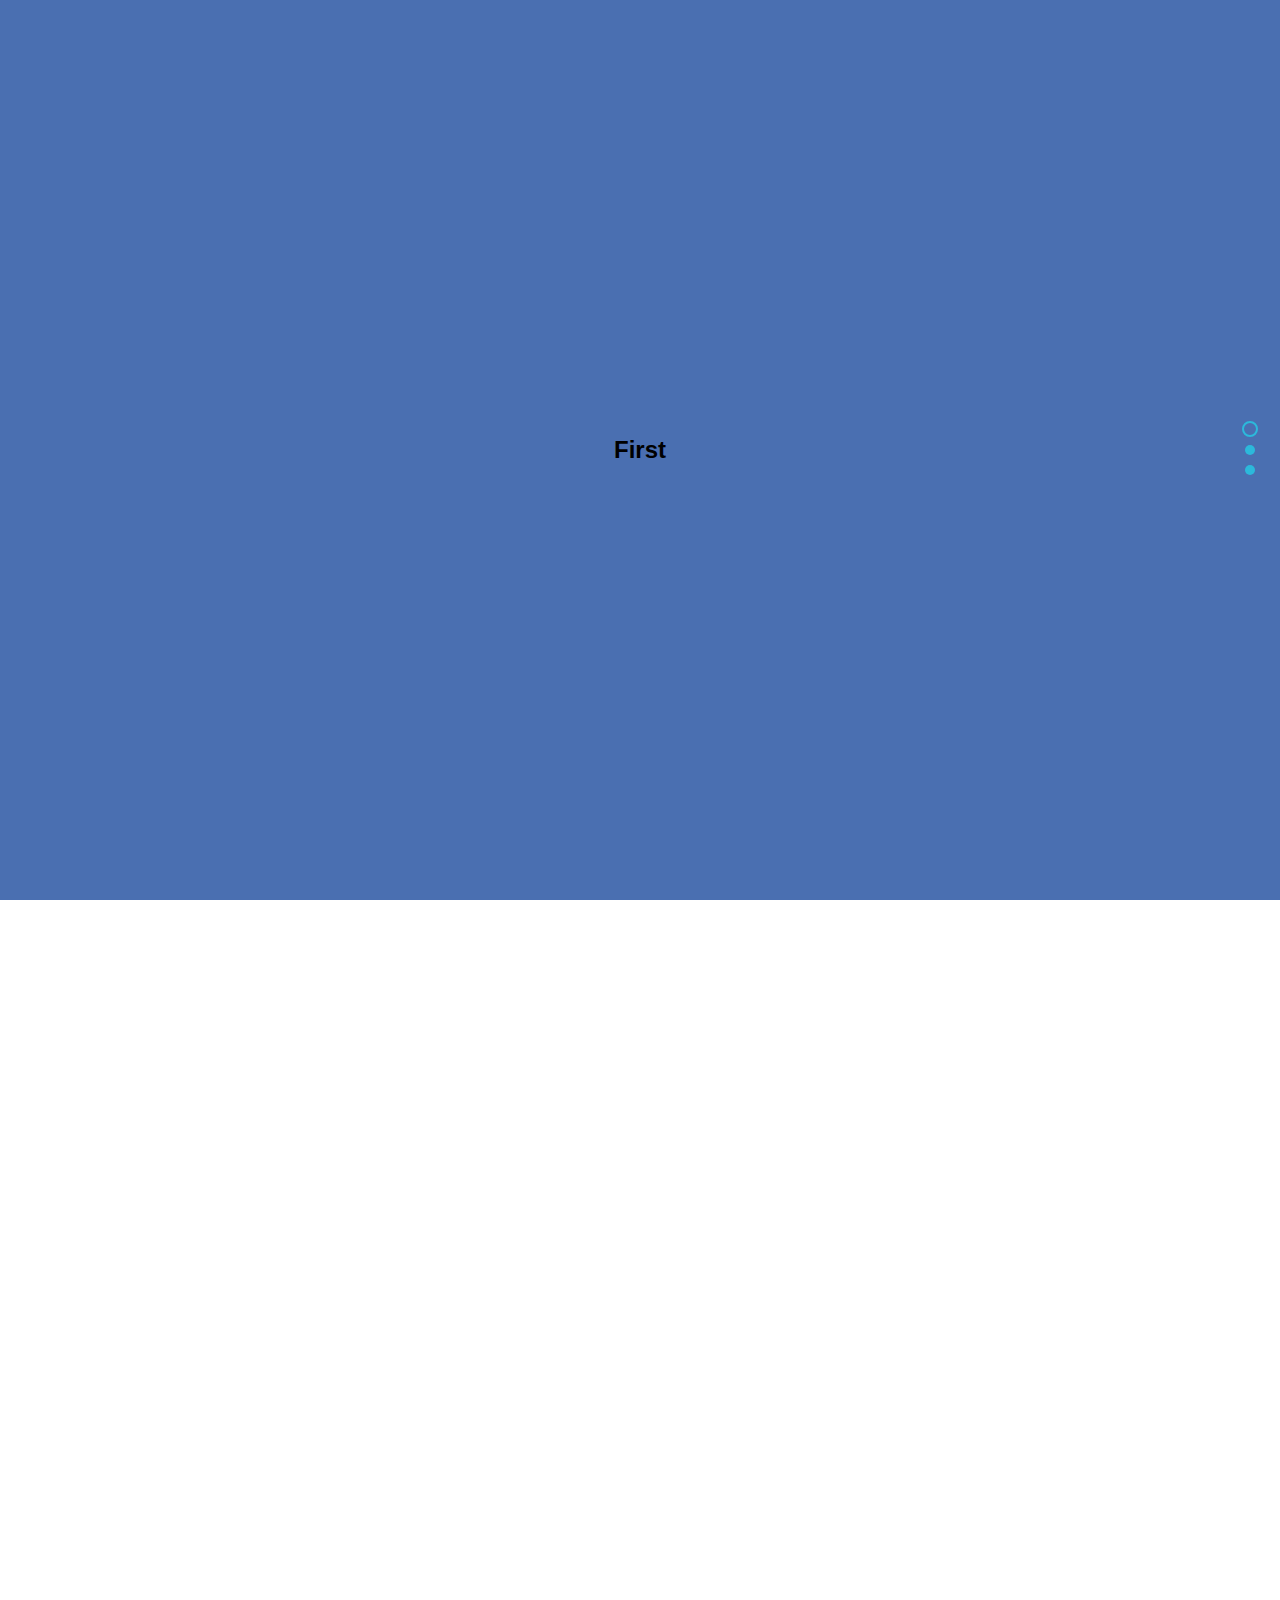
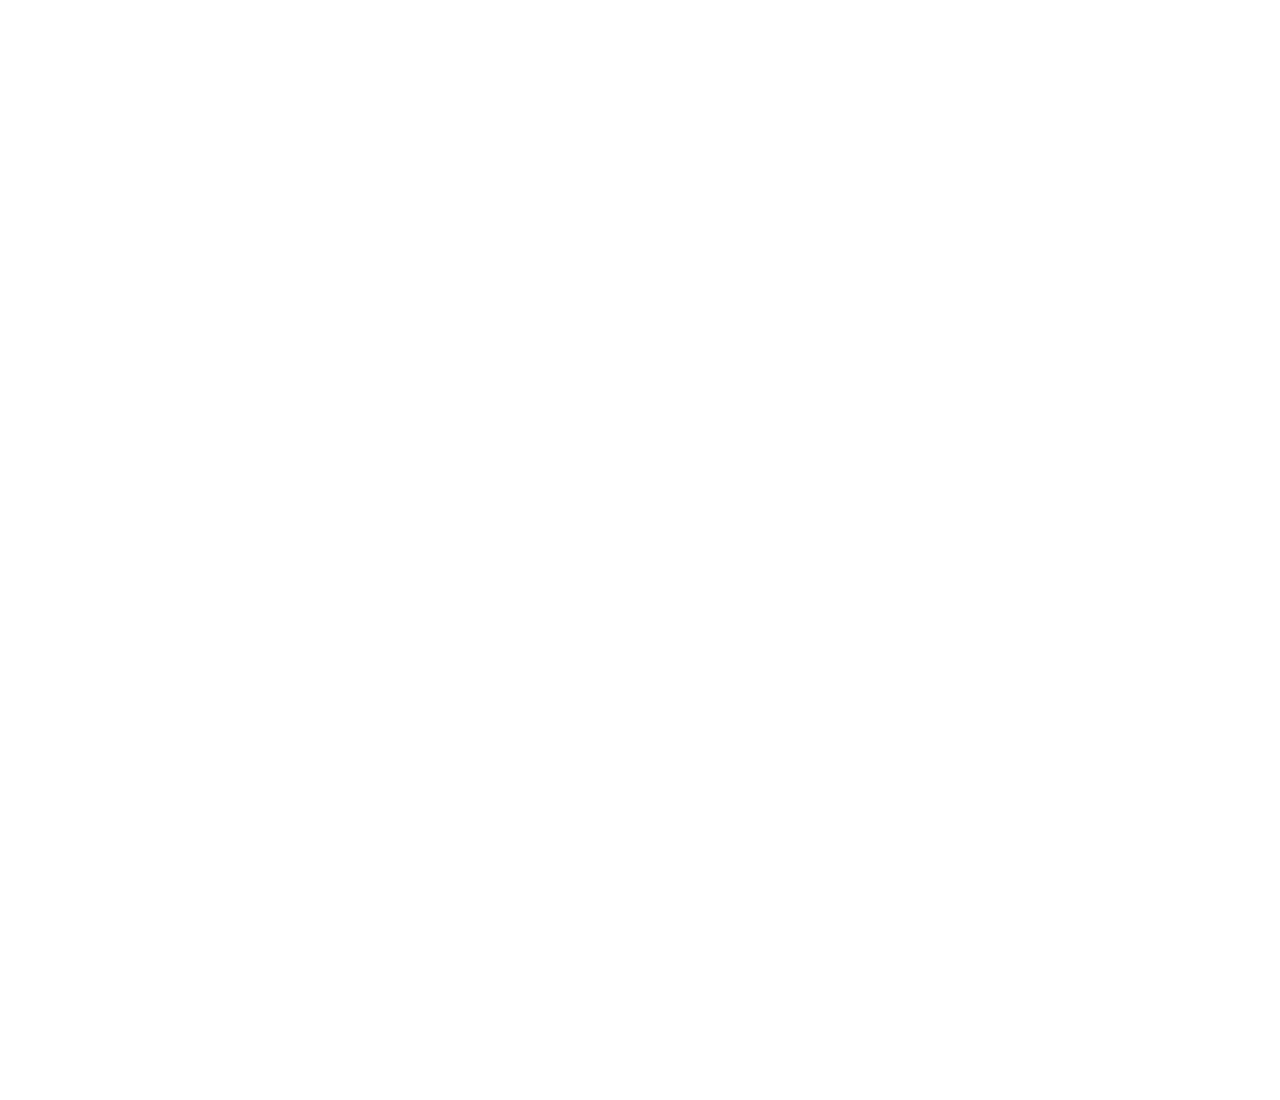
==== index.html @ 38594f45 "rename .html" ====
<!DOCTYPE html>
<html>
<head>
    <meta charset="utf-8">
    <meta name="viewport" content="width=device-width, initial-scale=1, minimum-scale=1, maximum-scale=1, user-scalable=no"/>
    <title>One bigger section</title>
    <link rel="stylesheet" type="text/css" href="./css/style.css"/>
    <link rel="stylesheet" type="text/css" href="./css/jquery.fullPage.css"/>
</head>
<body>
  <div class="wrapper">
	<div id="fullpage">
<!-- Первая секция -->
		<div id="id1" class="section">
            <div class="section__inner">
			    <h2>First</h2>
            </div>
		</div>
<!-- Большая секция -->
		<div id="id2" class="section">
            <div class="section__inner">
    			<h2>Second</h2>
                <br>
                <p class="text">
                    Lorem ipsum dolor sit amet, consectetur adipisicing elit. Magni odio, dolor aspernatur? Eligendi accusantium, saepe odio sed explicabo omnis vero at consequatur rerum quisquam dolor hic error eum deleniti, magnam cum voluptatem, earum dignissimos, amet fugiat. Ducimus, nemo dolores consectetur saepe reiciendis voluptatem id velit doloremque quia, minus necessitatibus modi? Aliquid neque, rerum nesciunt, corporis sequi, in ea totam ex temporibus, illum ullam eius! Amet neque, soluta consequuntur quasi esse dolore. Eos voluptatem beatae, et tenetur, deleniti atque quaerat, officiis eaque suscipit adipisci placeat totam mollitia nemo aliquid, repellat! Eligendi impedit sit in, omnis laboriosam totam magni? Corporis quasi atque velit temporibus, cum officiis quia ipsum! Commodi possimus dicta quidem quibusdam delectus in molestias consequatur animi nulla vel inventore expedita, doloremque minus voluptatem, dolorum molestiae eveniet quos rem, illum, natus. Ipsam tempora nobis, doloremque quae eligendi illum cupiditate nostrum debitis sed ab. Nobis dolorem quaerat, aut nisi assumenda fugit a sint officia, deleniti non accusantium iste ab ipsum temporibus ducimus consequuntur, ipsa culpa. Laudantium veritatis, magni dolor. Laboriosam voluptatibus dignissimos quas deleniti. Quisquam velit repellat ipsum quis nisi eius? Hic maiores minus, soluta ad cumque eaque reiciendis in cupiditate ea tenetur dolorem molestias veniam exercitationem necessitatibus, temporibus modi aliquam vero.</p>
                <br>
                <p class="text" style="color: red;">
                    Lorem ipsum dolor sit amet, consectetur adipisicing elit. Laborum iure porro nesciunt officiis consequuntur aspernatur perferendis inventore soluta voluptate facere, similique perspiciatis non quidem dicta est eius placeat totam commodi officia atque ipsum fugit voluptatibus assumenda? Magnam a temporibus quasi dolorem, ducimus sunt provident veniam esse suscipit aliquid, magni vero unde doloremque quo. Reprehenderit adipisci molestias, nisi tenetur ut itaque minus nostrum quasi, ratione beatae! Sed illo sapiente ratione esse quod laboriosam nemo labore earum tenetur nobis nisi natus, eaque magnam similique! Nobis, est, nostrum. Totam, dicta suscipit tempora unde veniam magnam optio quo impedit, quas, libero nesciunt beatae. Porro maxime, recusandae dolores quo consequatur iure expedita. Quod qui nesciunt facilis sit eveniet nisi doloribus consectetur, neque facere dolore adipisci provident voluptatum iste repellendus aut sunt! Necessitatibus quas velit nihil sit voluptatum reprehenderit numquam fugit laboriosam nulla, minima sed sequi adipisci recusandae ab quidem ipsum soluta consequatur accusantium optio facilis ullam, odit expedita quibusdam ipsa! Minus veniam delectus earum ipsum perferendis maiores cum omnis dolorum, illo corrupti, voluptatibus beatae illum recusandae qui, quo nam sapiente ut magnam at magni est. Atque possimus consequuntur itaque expedita, ab, ex harum quaerat, non beatae earum esse rem consequatur in, eum eaque ipsum. Debitis a eveniet cum iste odio nemo repellendus recusandae cupiditate obcaecati. Animi suscipit quos sed, sequi eligendi ab tempora dolores blanditiis natus magni. Nulla dolorum officiis perferendis asperiores reprehenderit sint provident unde veniam aut neque quaerat ea laboriosam id blanditiis mollitia explicabo libero fugiat voluptatibus, facere, ipsam ipsum illo ipsa in laudantium. Reprehenderit optio alias temporibus impedit dignissimos sint nisi magni reiciendis. Repellat neque odit, laborum quae modi dolorum vero officia ut dolore beatae iure sequi optio temporibus, quasi accusamus ipsum. Odio explicabo laboriosam quibusdam, dignissimos incidunt rerum, modi quia nulla consectetur possimus omnis commodi est eaque officia mollitia voluptate pariatur quas. Sed, perferendis, consequatur. Rerum, quibusdam nam nostrum eligendi minus vero praesentium iusto dolorum. Amet quam eius, sapiente beatae expedita, harum neque aperiam animi quod nisi inventore saepe excepturi ab odit est eveniet placeat distinctio illo. Id consequatur, quidem sunt perspiciatis consequuntur earum odit et non culpa enim esse aperiam omnis sint alias, eligendi recusandae quis! Aliquid quisquam, iusto ea voluptas nesciunt sit ab nisi numquam in molestiae saepe ex sequi quibusdam provident expedita! Id quae veniam, laborum, laudantium est eius perferendis harum debitis ullam quis doloribus. Nobis voluptas recusandae, ipsam impedit minima? Eaque deserunt inventore, neque est recusandae rerum ab possimus voluptates vitae saepe ducimus nulla optio harum impedit ut qui nemo laudantium aperiam, nobis illo eum voluptatum repudiandae tempora porro error! Eius error sequi optio tempora expedita ab non saepe et perferendis aliquam delectus, consequatur. Molestiae blanditiis cupiditate deleniti, aliquam ea numquam necessitatibus sequi odit excepturi temporibus sapiente cumque voluptatum. At cum illum quos, nesciunt odio distinctio obcaecati.</p>
            </div>
        </div>
<!-- Третья секция -->
        <div id="id3" class="section">
            <div class="section__inner">
			    <h2>Third</h2>
            </div>
		</div>
	</div>
</div>
<script src="./js/jquery.min.js"></script>
<script src="./js/scrolloverflow.js"></script>
<script src="./js/jquery.fullPage.js"></script>
<script>
    $(document).ready(function() {
        $('#fullpage').fullpage({
        	menu: '#menu',
        	// anchors: ['id1', 'id2', 'id3'],
        	sectionsColor: ['#4A6FB1', '#9fffaf', '#3f3faf'],
        });
    });
</script>
</body>
</html>
---- css/style.css ----
body {
    overflow: hidden;
    background: #fff;
    font-family: Helvetica, Arial, sans;
}

#fullpage,
.section {
    height: 100%;
}
.section {
    position: relative;
    background-color: #edf0f0;
    background-position: center;
    background-size: cover;
    text-align: center;
}
.section__inner {
    margin: auto;
    max-width: 320px;
}
.text {
    margin-bottom: 40px;
}
.text:last-child {
    margin-bottom: 100px;
}
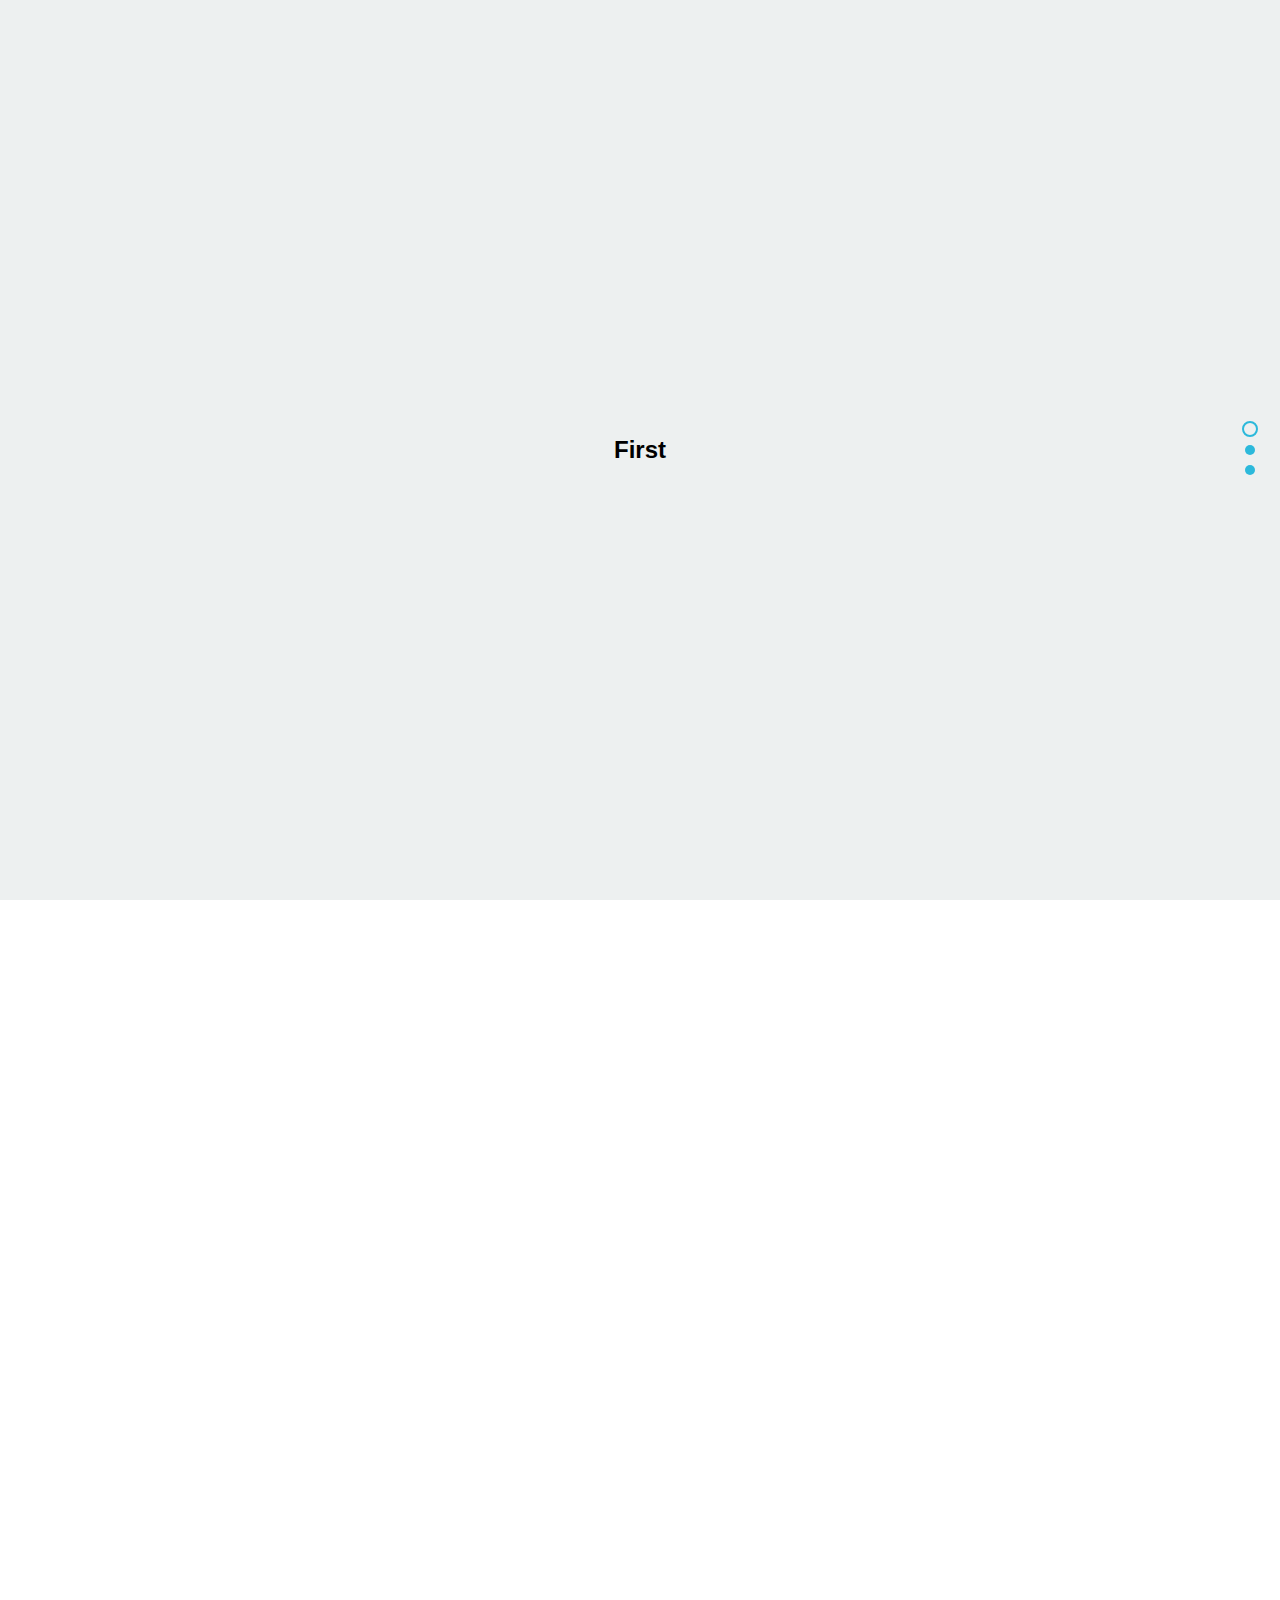
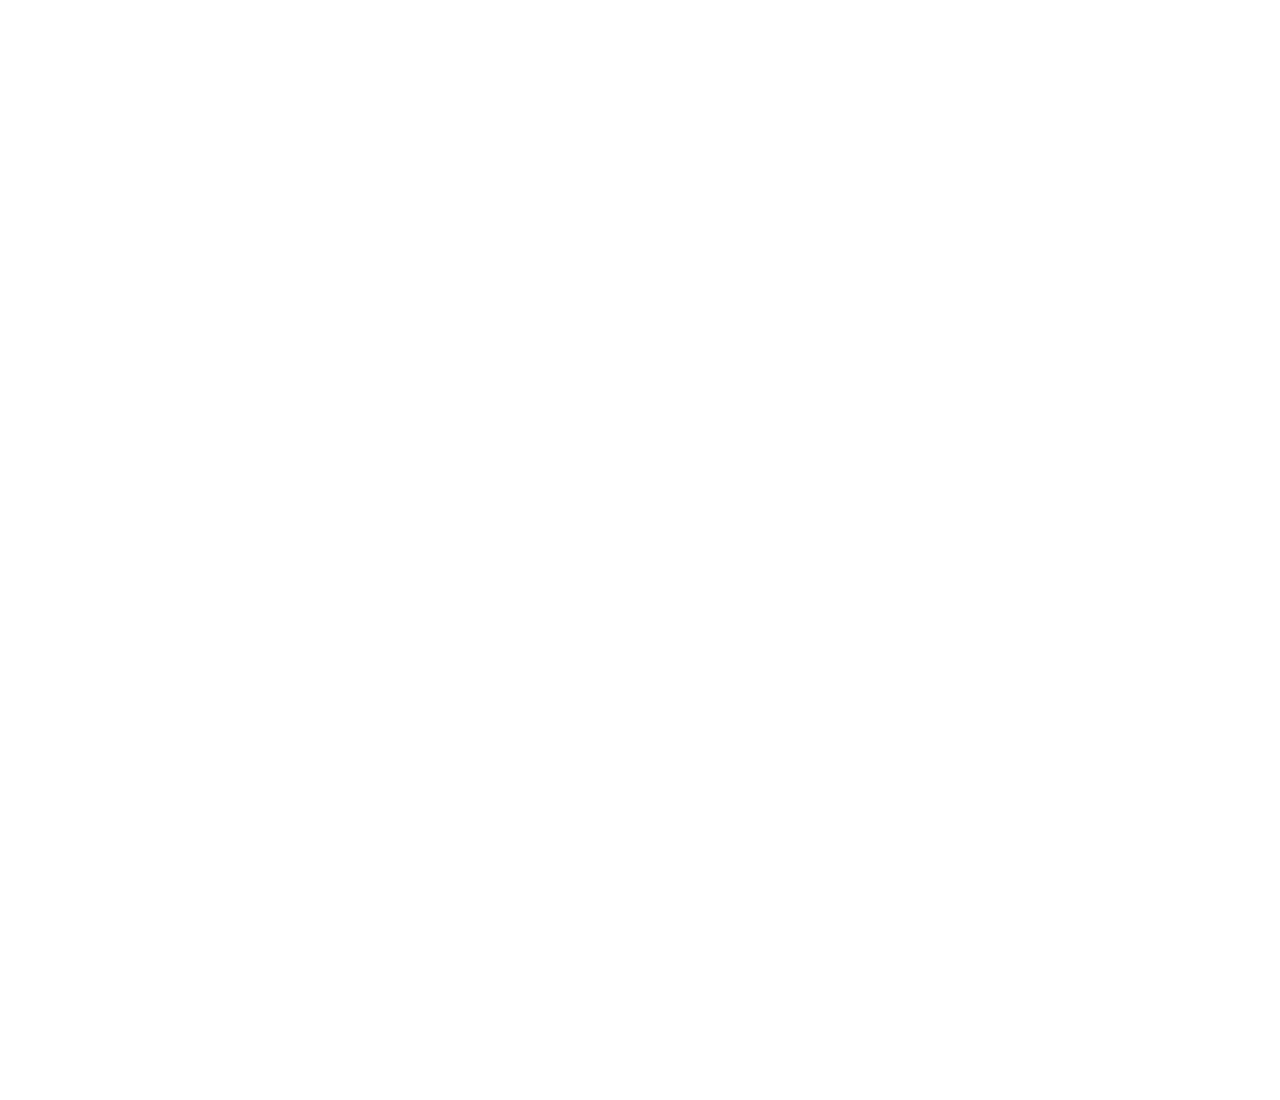
==== commit 4662acad: "add scripts.js" ====
--- a/index.html
+++ b/index.html
@@ -17,7 +17,7 @@
             </div>
 		</div>
 <!-- Большая секция -->
-		<div id="id2" class="section">
+		<div id="id2" class="section fp-auto-height-responsive">
             <div class="section__inner">
     			<h2>Second</h2>
                 <br>
@@ -37,13 +37,12 @@
 	</div>
 </div>
 <script src="./js/jquery.min.js"></script>
+<script src="./js/scripts.js"></script>
 <script src="./js/scrolloverflow.js"></script>
 <script src="./js/jquery.fullPage.js"></script>
 <script>
     $(document).ready(function() {
         $('#fullpage').fullpage({
-        	menu: '#menu',
-        	// anchors: ['id1', 'id2', 'id3'],
         	sectionsColor: ['#4A6FB1', '#9fffaf', '#3f3faf'],
         });
     });
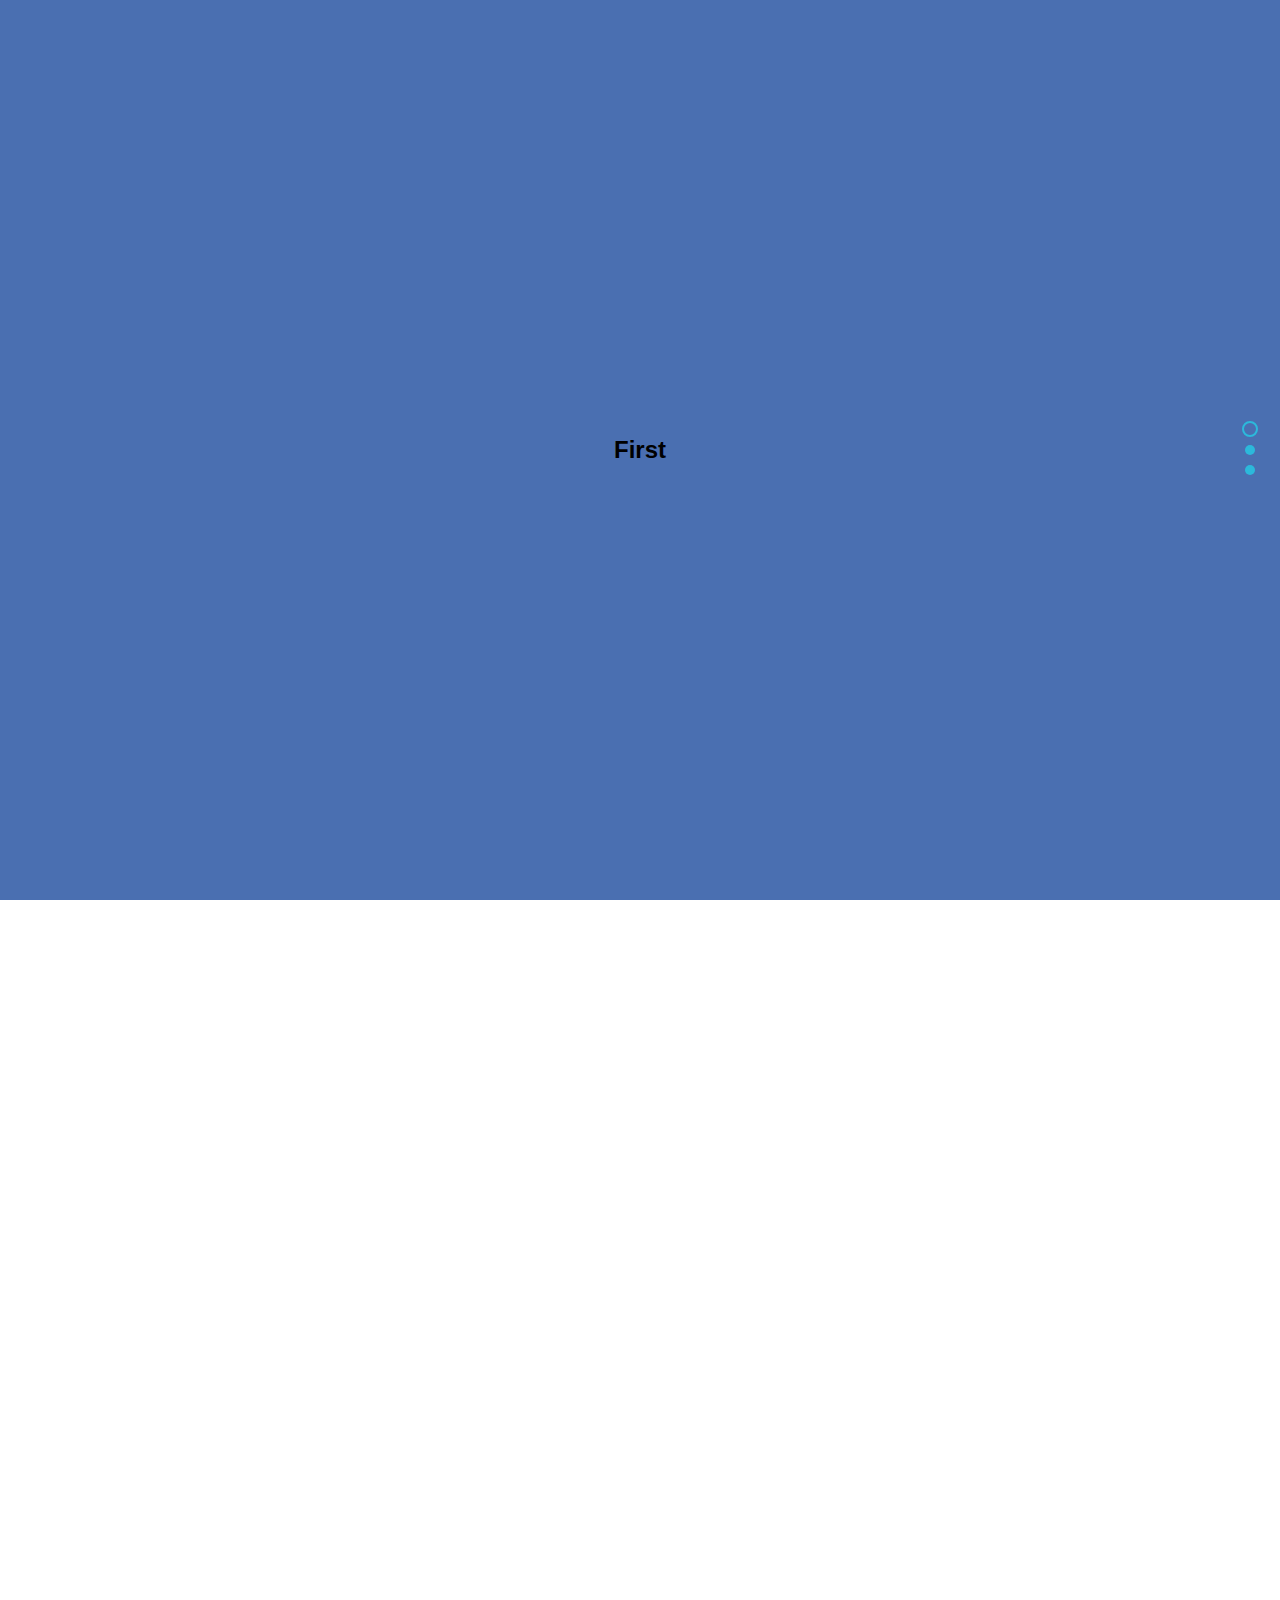
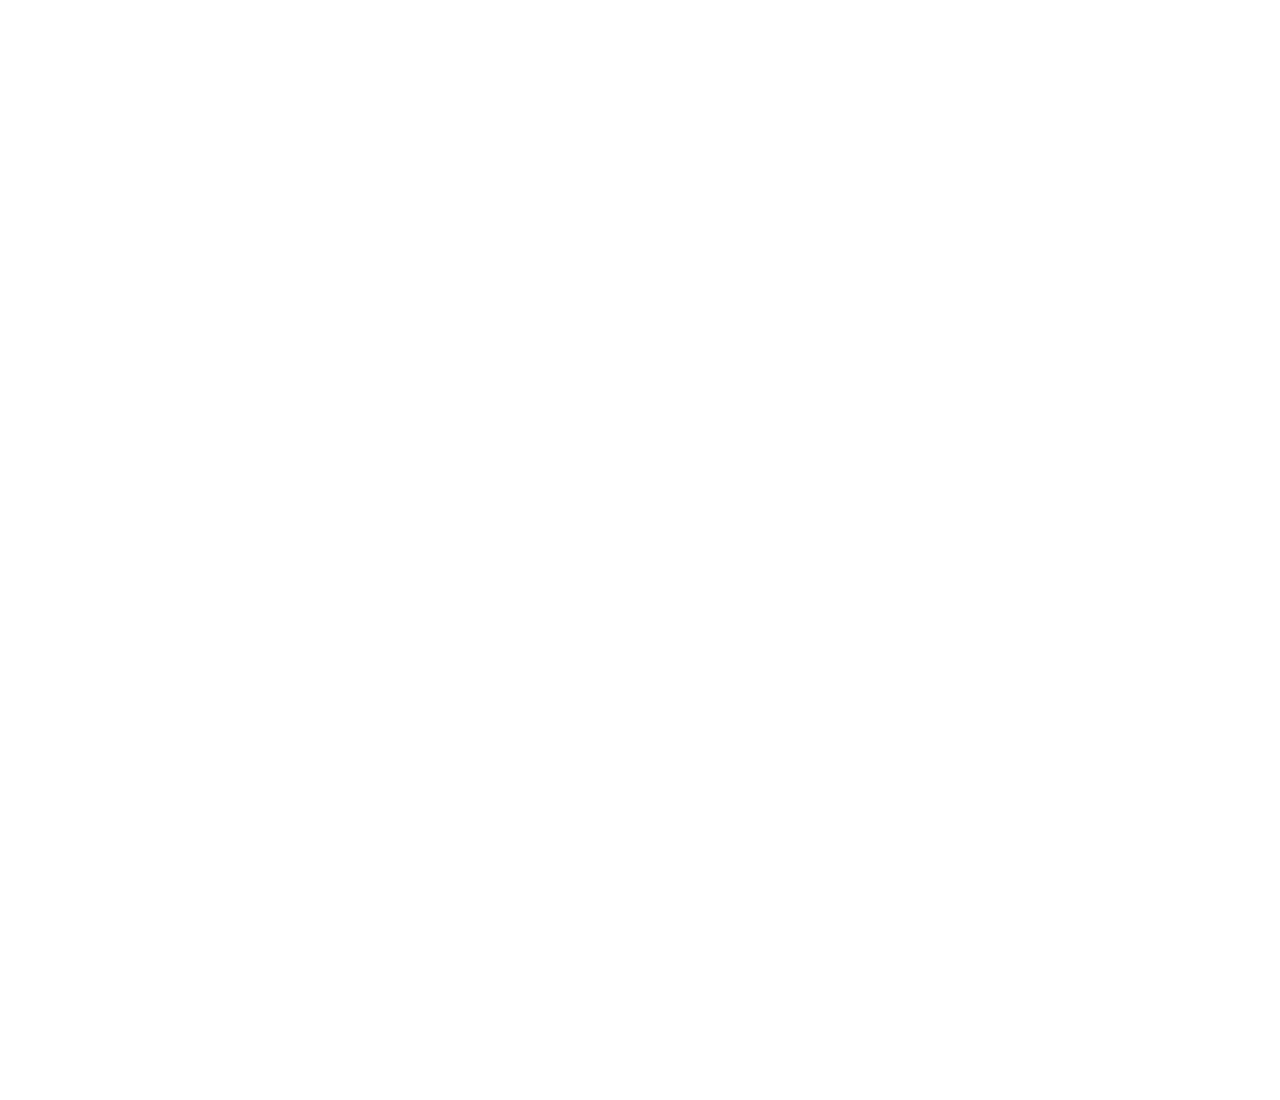
==== commit d100d65b: "upd" ====
--- a/index.html
+++ b/index.html
@@ -37,7 +37,7 @@
 	</div>
 </div>
 <script src="./js/jquery.min.js"></script>
-<script src="./js/scripts.js"></script>
+<!-- <script src="./js/scripts.js"></script> -->
 <script src="./js/scrolloverflow.js"></script>
 <script src="./js/jquery.fullPage.js"></script>
 <script>
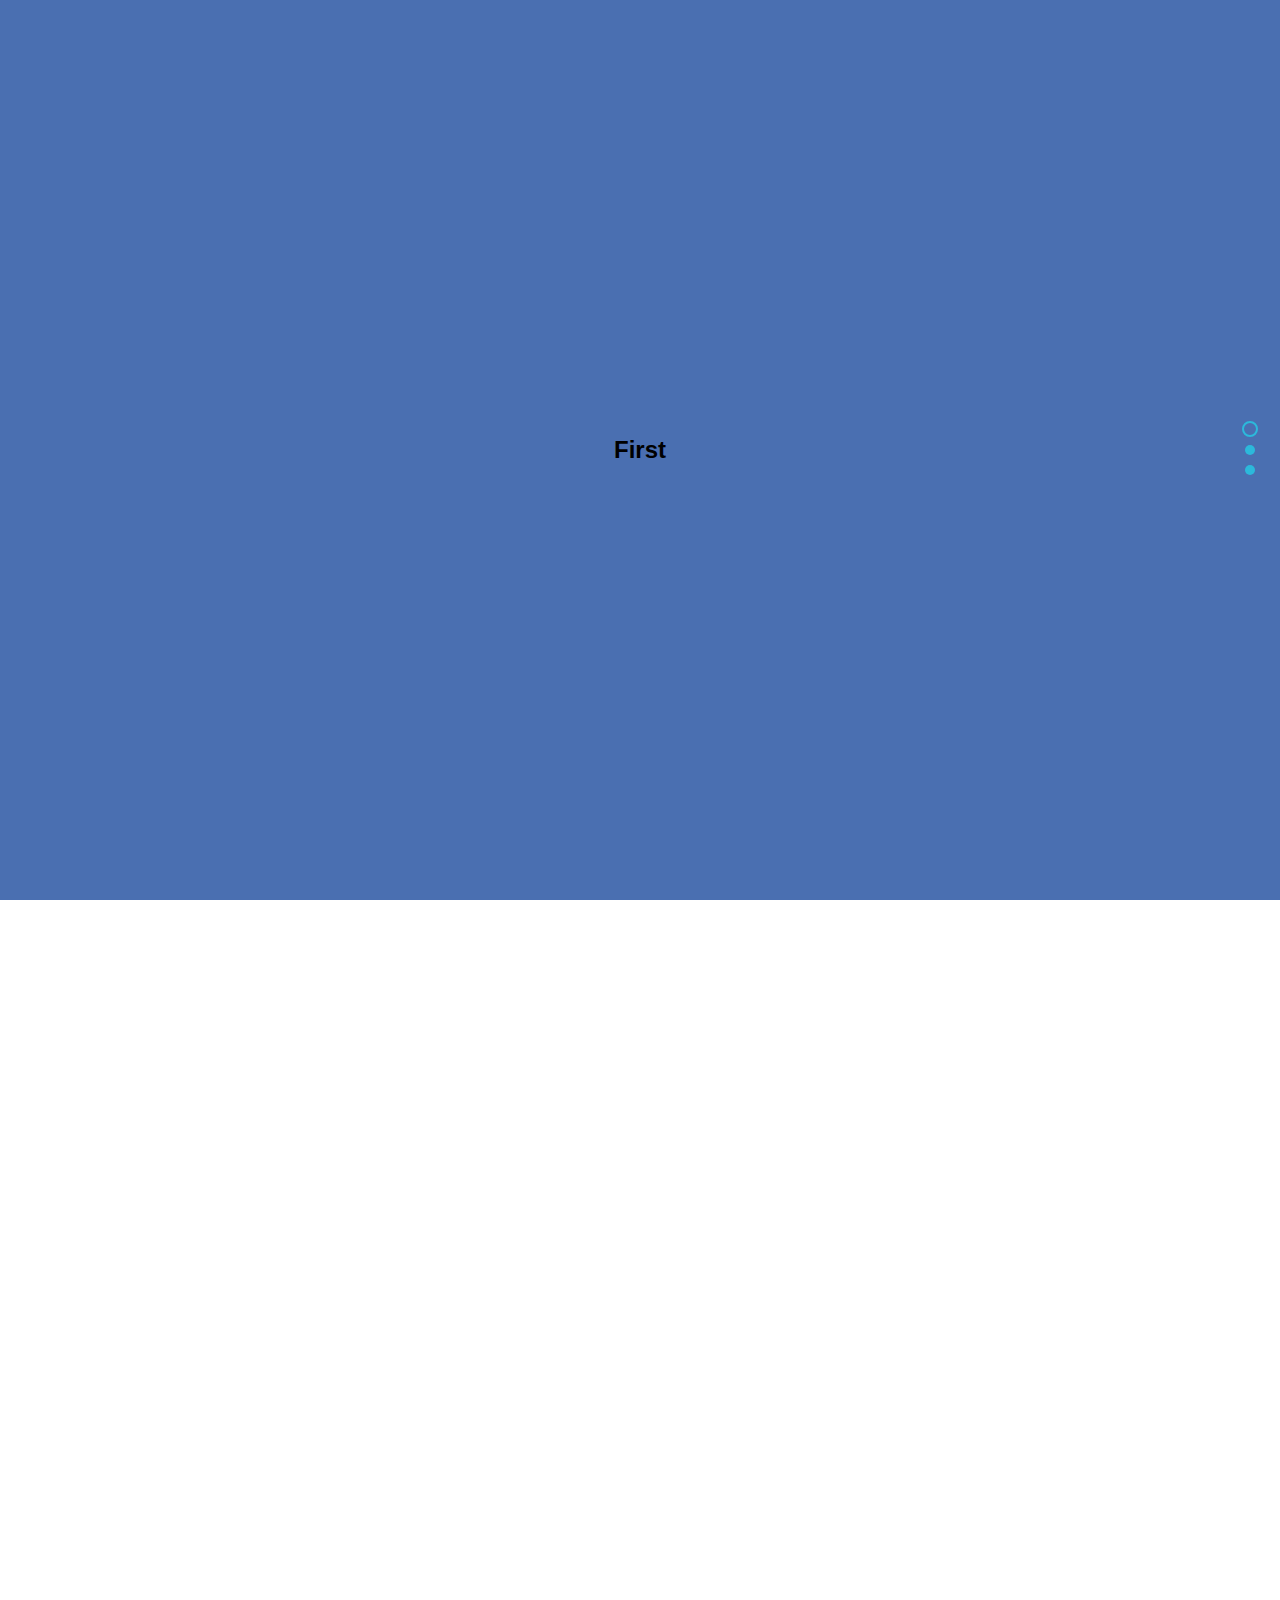
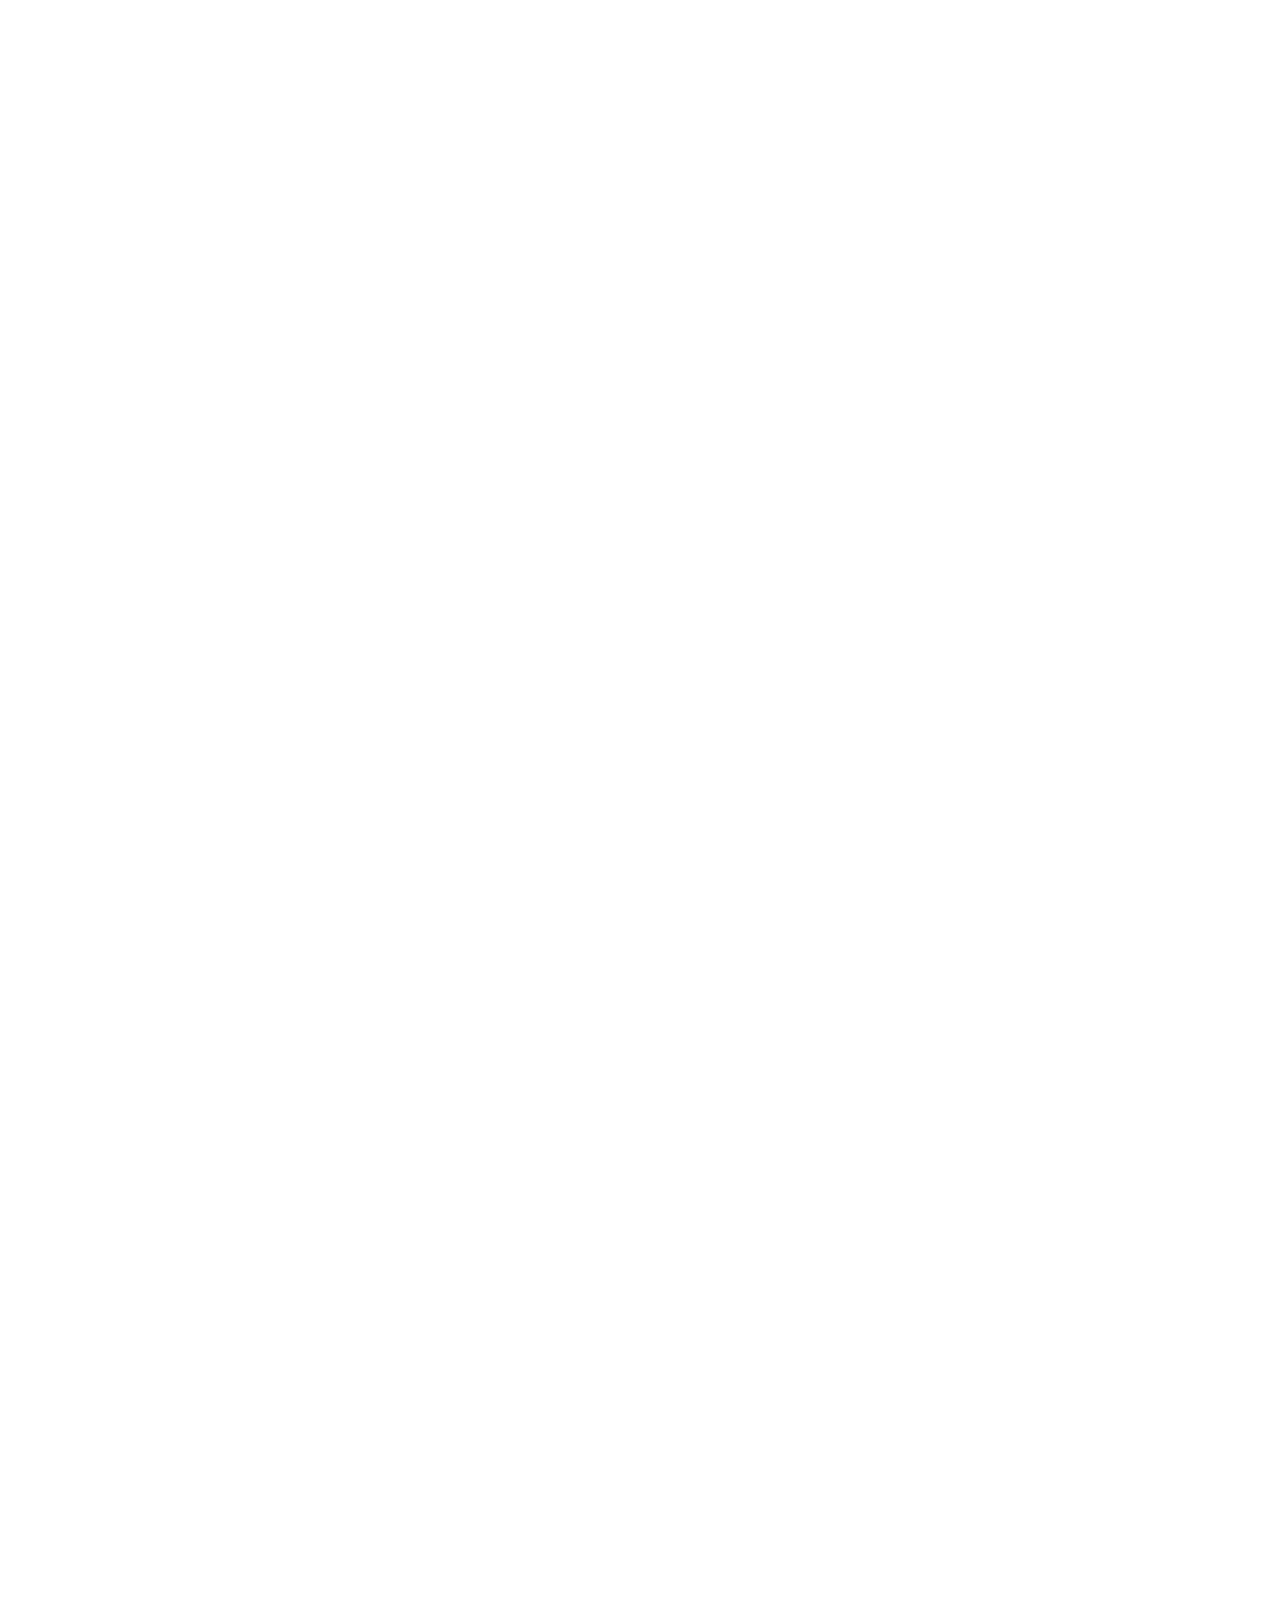
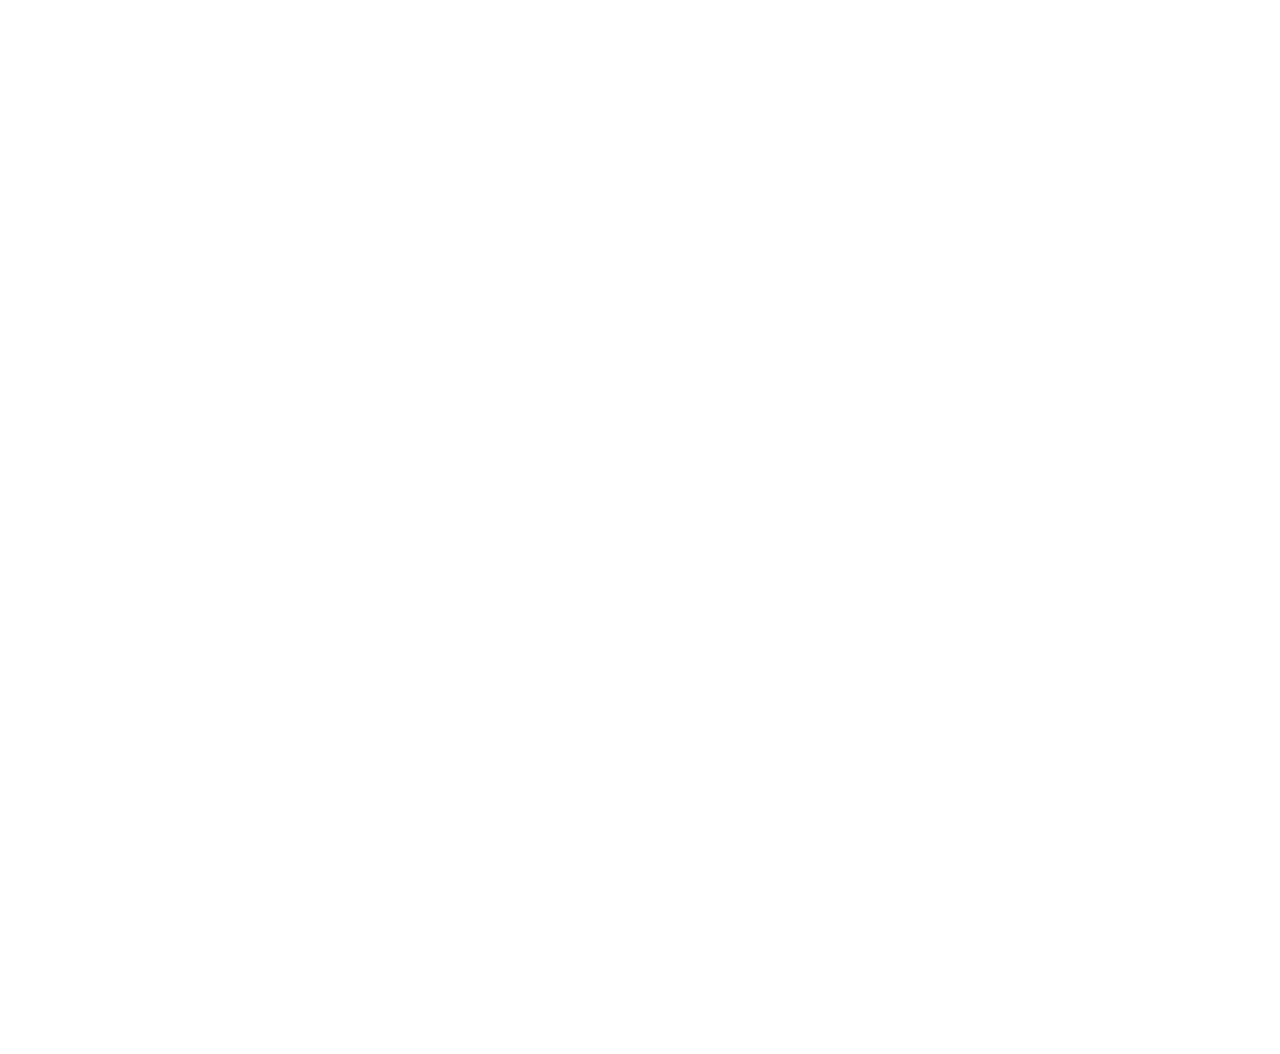
==== commit d621d8a9: "add js, add class no-scroll" ====
--- a/index.html
+++ b/index.html
@@ -17,7 +17,7 @@
             </div>
 		</div>
 <!-- Большая секция -->
-		<div id="id2" class="section fp-auto-height-responsive">
+		<div id="id2" class="section fp-auto-height-responsive fp-noscroll">
             <div class="section__inner">
     			<h2>Second</h2>
                 <br>
@@ -37,7 +37,7 @@
 	</div>
 </div>
 <script src="./js/jquery.min.js"></script>
-<!-- <script src="./js/scripts.js"></script> -->
+<script src="./js/scripts.js"></script>
 <script src="./js/scrolloverflow.js"></script>
 <script src="./js/jquery.fullPage.js"></script>
 <script>
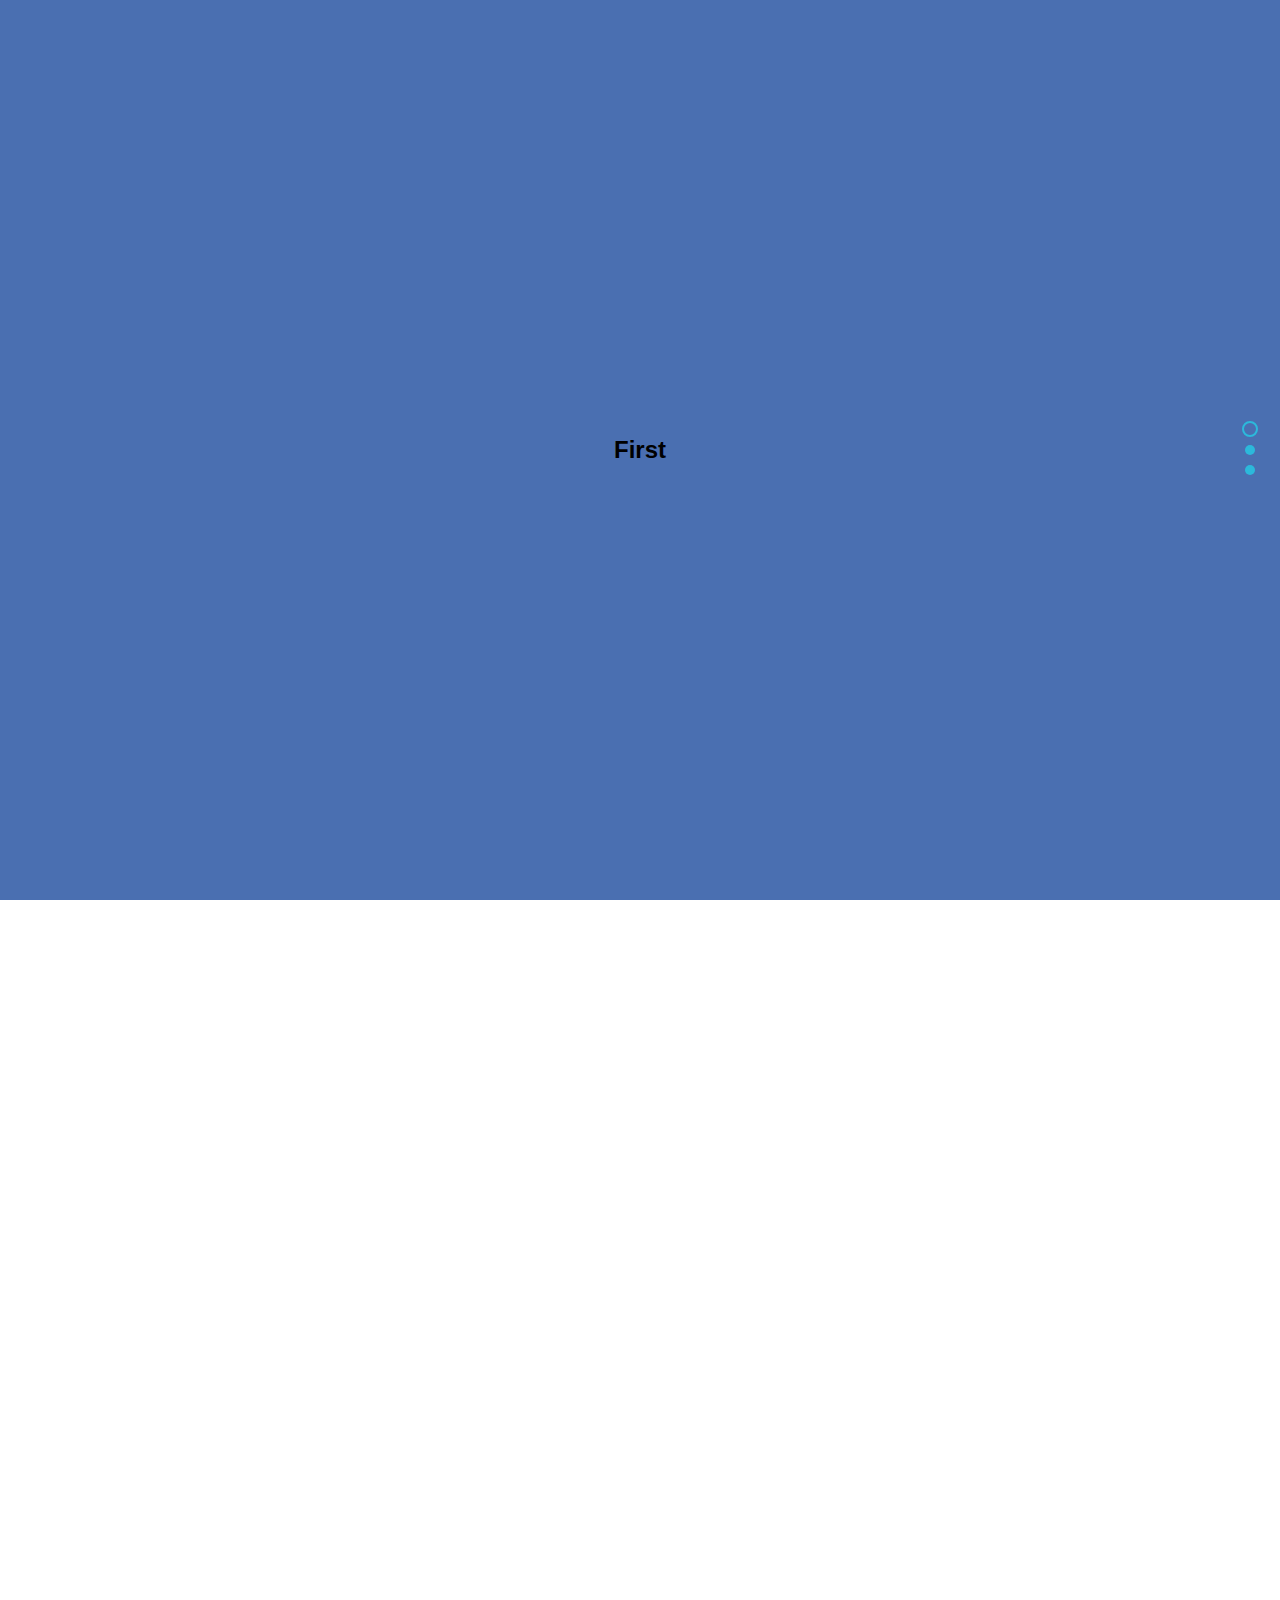
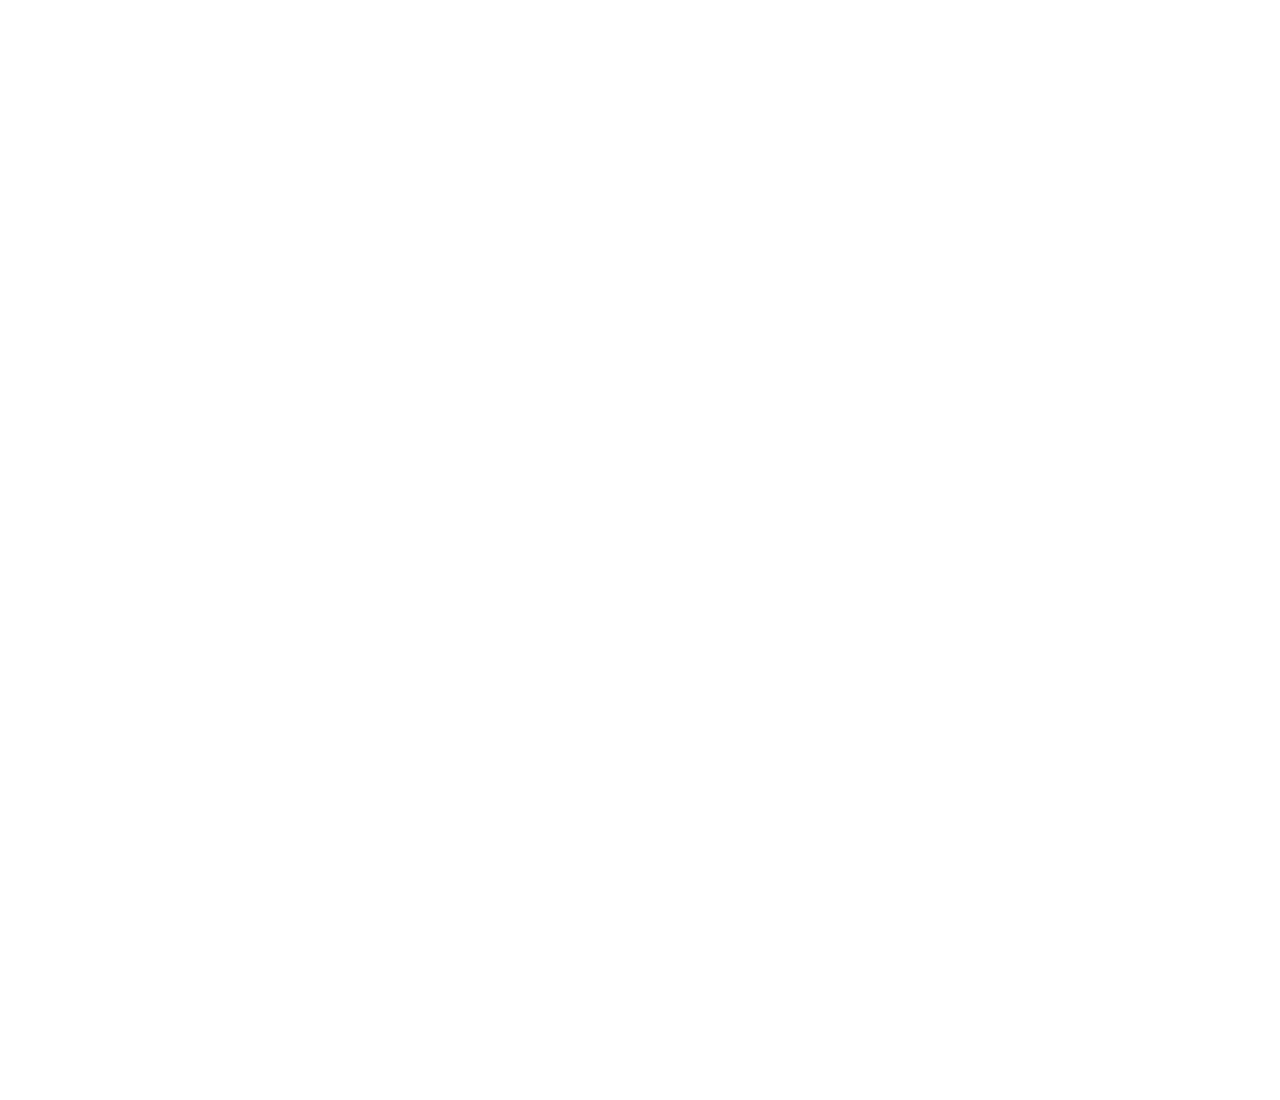
==== commit 66ce4bd3: "remove class no-scroll" ====
--- a/index.html
+++ b/index.html
@@ -17,7 +17,7 @@
             </div>
 		</div>
 <!-- Большая секция -->
-		<div id="id2" class="section fp-auto-height-responsive fp-noscroll">
+		<div id="id2" class="section fp-auto-height-responsive">
             <div class="section__inner">
     			<h2>Second</h2>
                 <br>
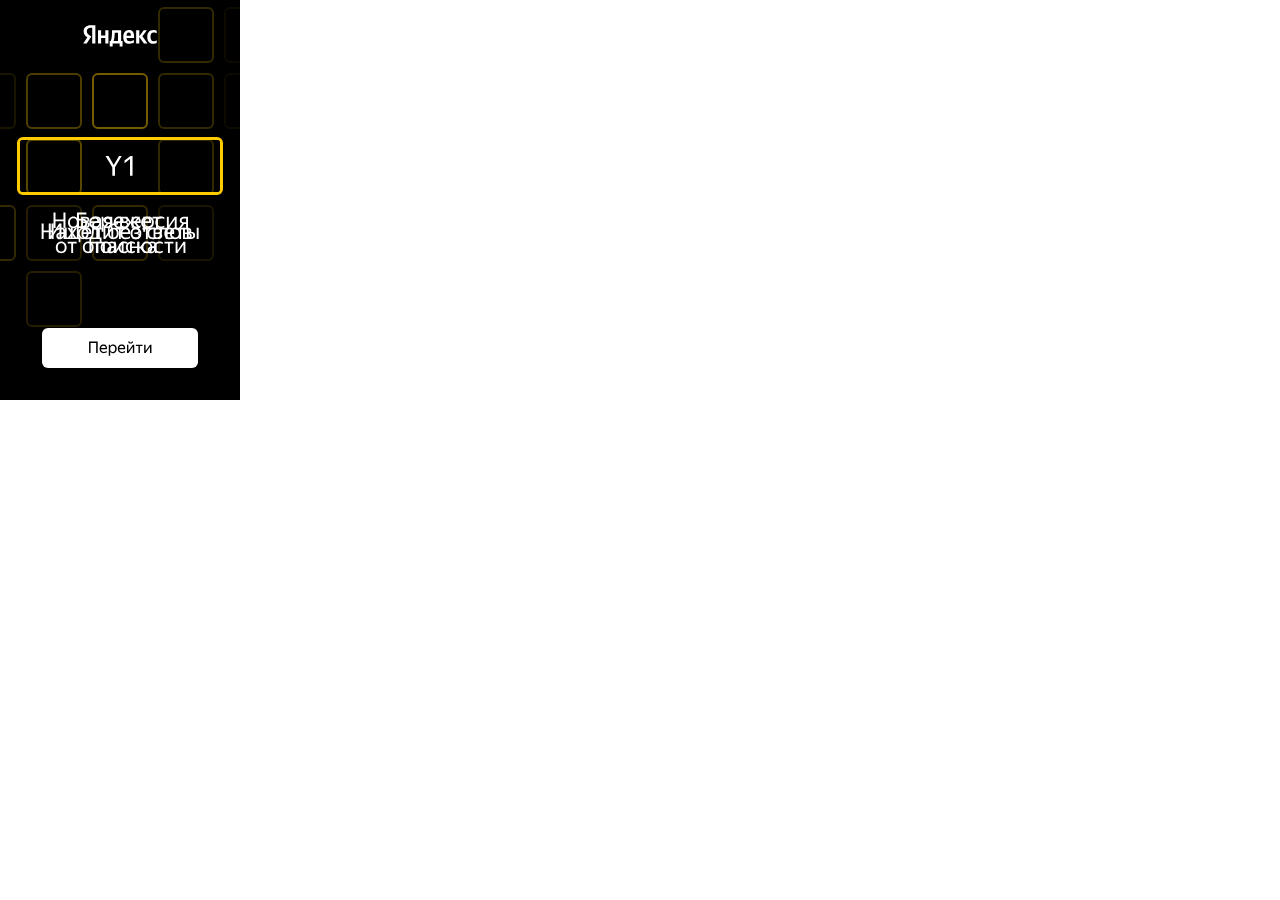
==== commit 039e4051: "Add files via upload" ====
--- a/index.html
+++ b/index.html
@@ -1,51 +1,93 @@
-<!DOCTYPE html>
-<html>
-<head>
-    <meta charset="utf-8">
-    <meta name="viewport" content="width=device-width, initial-scale=1, minimum-scale=1, maximum-scale=1, user-scalable=no"/>
-    <title>One bigger section</title>
-    <link rel="stylesheet" type="text/css" href="./css/style.css"/>
-    <link rel="stylesheet" type="text/css" href="./css/jquery.fullPage.css"/>
+<!DOCTYPE html><html lang="en">
+<head><meta charset="UTF-8">
+<meta name="viewport" content="width=device-width, initial-scale=1">
+<meta name="ad.size" content="width=240,height=400">
 </head>
-<body>
-  <div class="wrapper">
-	<div id="fullpage">
-<!-- Первая секция -->
-		<div id="id1" class="section">
-            <div class="section__inner">
-			    <h2>First</h2>
-            </div>
-		</div>
-<!-- Большая секция -->
-		<div id="id2" class="section fp-auto-height-responsive">
-            <div class="section__inner">
-    			<h2>Second</h2>
-                <br>
-                <p class="text">
-                    Lorem ipsum dolor sit amet, consectetur adipisicing elit. Magni odio, dolor aspernatur? Eligendi accusantium, saepe odio sed explicabo omnis vero at consequatur rerum quisquam dolor hic error eum deleniti, magnam cum voluptatem, earum dignissimos, amet fugiat. Ducimus, nemo dolores consectetur saepe reiciendis voluptatem id velit doloremque quia, minus necessitatibus modi? Aliquid neque, rerum nesciunt, corporis sequi, in ea totam ex temporibus, illum ullam eius! Amet neque, soluta consequuntur quasi esse dolore. Eos voluptatem beatae, et tenetur, deleniti atque quaerat, officiis eaque suscipit adipisci placeat totam mollitia nemo aliquid, repellat! Eligendi impedit sit in, omnis laboriosam totam magni? Corporis quasi atque velit temporibus, cum officiis quia ipsum! Commodi possimus dicta quidem quibusdam delectus in molestias consequatur animi nulla vel inventore expedita, doloremque minus voluptatem, dolorum molestiae eveniet quos rem, illum, natus. Ipsam tempora nobis, doloremque quae eligendi illum cupiditate nostrum debitis sed ab. Nobis dolorem quaerat, aut nisi assumenda fugit a sint officia, deleniti non accusantium iste ab ipsum temporibus ducimus consequuntur, ipsa culpa. Laudantium veritatis, magni dolor. Laboriosam voluptatibus dignissimos quas deleniti. Quisquam velit repellat ipsum quis nisi eius? Hic maiores minus, soluta ad cumque eaque reiciendis in cupiditate ea tenetur dolorem molestias veniam exercitationem necessitatibus, temporibus modi aliquam vero.</p>
-                <br>
-                <p class="text" style="color: red;">
-                    Lorem ipsum dolor sit amet, consectetur adipisicing elit. Laborum iure porro nesciunt officiis consequuntur aspernatur perferendis inventore soluta voluptate facere, similique perspiciatis non quidem dicta est eius placeat totam commodi officia atque ipsum fugit voluptatibus assumenda? Magnam a temporibus quasi dolorem, ducimus sunt provident veniam esse suscipit aliquid, magni vero unde doloremque quo. Reprehenderit adipisci molestias, nisi tenetur ut itaque minus nostrum quasi, ratione beatae! Sed illo sapiente ratione esse quod laboriosam nemo labore earum tenetur nobis nisi natus, eaque magnam similique! Nobis, est, nostrum. Totam, dicta suscipit tempora unde veniam magnam optio quo impedit, quas, libero nesciunt beatae. Porro maxime, recusandae dolores quo consequatur iure expedita. Quod qui nesciunt facilis sit eveniet nisi doloribus consectetur, neque facere dolore adipisci provident voluptatum iste repellendus aut sunt! Necessitatibus quas velit nihil sit voluptatum reprehenderit numquam fugit laboriosam nulla, minima sed sequi adipisci recusandae ab quidem ipsum soluta consequatur accusantium optio facilis ullam, odit expedita quibusdam ipsa! Minus veniam delectus earum ipsum perferendis maiores cum omnis dolorum, illo corrupti, voluptatibus beatae illum recusandae qui, quo nam sapiente ut magnam at magni est. Atque possimus consequuntur itaque expedita, ab, ex harum quaerat, non beatae earum esse rem consequatur in, eum eaque ipsum. Debitis a eveniet cum iste odio nemo repellendus recusandae cupiditate obcaecati. Animi suscipit quos sed, sequi eligendi ab tempora dolores blanditiis natus magni. Nulla dolorum officiis perferendis asperiores reprehenderit sint provident unde veniam aut neque quaerat ea laboriosam id blanditiis mollitia explicabo libero fugiat voluptatibus, facere, ipsam ipsum illo ipsa in laudantium. Reprehenderit optio alias temporibus impedit dignissimos sint nisi magni reiciendis. Repellat neque odit, laborum quae modi dolorum vero officia ut dolore beatae iure sequi optio temporibus, quasi accusamus ipsum. Odio explicabo laboriosam quibusdam, dignissimos incidunt rerum, modi quia nulla consectetur possimus omnis commodi est eaque officia mollitia voluptate pariatur quas. Sed, perferendis, consequatur. Rerum, quibusdam nam nostrum eligendi minus vero praesentium iusto dolorum. Amet quam eius, sapiente beatae expedita, harum neque aperiam animi quod nisi inventore saepe excepturi ab odit est eveniet placeat distinctio illo. Id consequatur, quidem sunt perspiciatis consequuntur earum odit et non culpa enim esse aperiam omnis sint alias, eligendi recusandae quis! Aliquid quisquam, iusto ea voluptas nesciunt sit ab nisi numquam in molestiae saepe ex sequi quibusdam provident expedita! Id quae veniam, laborum, laudantium est eius perferendis harum debitis ullam quis doloribus. Nobis voluptas recusandae, ipsam impedit minima? Eaque deserunt inventore, neque est recusandae rerum ab possimus voluptates vitae saepe ducimus nulla optio harum impedit ut qui nemo laudantium aperiam, nobis illo eum voluptatum repudiandae tempora porro error! Eius error sequi optio tempora expedita ab non saepe et perferendis aliquam delectus, consequatur. Molestiae blanditiis cupiditate deleniti, aliquam ea numquam necessitatibus sequi odit excepturi temporibus sapiente cumque voluptatum. At cum illum quos, nesciunt odio distinctio obcaecati.</p>
-            </div>
+<style>a,abbr,acronym,address,applet,article,aside,audio,b,big,blockquote,body,canvas,caption,center,cite,code,dd,del,details,dfn,div,dl,dt,em,embed,fieldset,figcaption,figure,footer,form,h1,h2,h3,h4,h5,h6,header,hgroup,i,iframe,img,ins,kbd,label,legend,li,mark,menu,nav,object,ol,output,p,pre,q,ruby,s,samp,section,small,span,strike,strong,sub,summary,sup,table,tbody,td,tfoot,th,thead,time,tr,tt,u,ul,var,video{margin:0;padding:0;border:0;font-size:100%;font:inherit;vertical-align:baseline}article,aside,details,figcaption,figure,footer,header,hgroup,menu,nav,section{display:block}body{line-height:1}ol,ul{list-style:none}blockquote,q{quotes:none}blockquote:after,blockquote:before,q:after,q:before{content:'';content:none}table{border-collapse:collapse;border-spacing:0}.banner{width:100%}.container{overflow:hidden;position:relative;width:240px;height:400px;background-color:#000;-moz-box-sizing:border-box;box-sizing:border-box;padding:20px}.logo{position:absolute;top:25px;width:74px;height:22px}.logo svg{justify-self:flex-start;position:absolute;width:74px;height:22px}.rect-y-group{display:-webkit-box;display:-webkit-flex;display:-moz-box;display:-ms-flexbox;display:flex;-webkit-box-orient:vertical;-webkit-box-direction:normal;-webkit-flex-direction:column;-moz-box-orient:vertical;-moz-box-direction:normal;-ms-flex-direction:column;flex-direction:column;-webkit-box-pack:center;-webkit-justify-content:center;-moz-box-pack:center;-ms-flex-pack:center;justify-content:center;-webkit-box-align:center;-webkit-align-items:center;-moz-box-align:center;-ms-flex-align:center;align-items:center;height:100%;height:292px}.rect-main{overflow:hidden;position:relative;display:-webkit-box;display:-webkit-flex;display:-moz-box;display:-ms-flexbox;display:flex;-webkit-box-pack:justify;-webkit-justify-content:space-between;-moz-box-pack:justify;-ms-flex-pack:justify;justify-content:space-between;-webkit-box-align:center;-webkit-align-items:center;-moz-box-align:center;-ms-flex-align:center;align-items:center;height:52px;border:3.6px solid #ffcc00;border-radius:6px;width:200px}.rect-main::before,.rect-main::after{content:"";width:20px;height:100%;background:-webkit-gradient(linear, left top, right top, color-stop(34.31%, #000000), color-stop(103.92%, rgba(0,0,0,0)));background:-webkit-linear-gradient(left, #000000 34.31%, rgba(0,0,0,0) 103.92%);background:-moz- oldlinear-gradient(left, #000000 34.31%, rgba(0,0,0,0) 103.92%);background:linear-gradient(90deg, #000000 34.31%, rgba(0,0,0,0) 103.92%)}.rect-main::after{background:-webkit-gradient(linear, right top, left top, color-stop(34.31%, #000000), color-stop(103.92%, rgba(0,0,0,0)));background:-webkit-linear-gradient(right, #000000 34.31%, rgba(0,0,0,0) 103.92%);background:-moz- oldlinear-gradient(right, #000000 34.31%, rgba(0,0,0,0) 103.92%);background:linear-gradient(-90deg, #000000 34.31%, rgba(0,0,0,0) 103.92%)}.y{position:absolute;width:28px;height:28px}.y svg{position:absolute;top:0;left:-1px;width:28px;height:28px}.text{position:absolute}.text-1{padding-top:2px;z-index:-10}.texts{position:absolute;top:234px}.texts-block{display:-webkit-box;display:-webkit-flex;display:-moz-box;display:-ms-flexbox;display:flex;-webkit-box-orient:vertical;-webkit-box-direction:normal;-webkit-flex-direction:column;-moz-box-orient:vertical;-moz-box-direction:normal;-ms-flex-direction:column;flex-direction:column;-webkit-box-pack:center;-webkit-justify-content:center;-moz-box-pack:center;-ms-flex-pack:center;justify-content:center;-webkit-box-align:center;-webkit-align-items:center;-moz-box-align:center;-ms-flex-align:center;align-items:center;position:absolute}.btn-block{position:absolute;top:328px;display:-webkit-box;display:-webkit-flex;display:-moz-box;display:-ms-flexbox;display:flex;-webkit-box-align:center;-webkit-align-items:center;-moz-box-align:center;-ms-flex-align:center;align-items:center;-webkit-box-pack:center;-webkit-justify-content:center;-moz-box-pack:center;-ms-flex-pack:center;justify-content:center;-moz-box-sizing:border-box;box-sizing:border-box;width:156px;height:40px;background:#ffcc00;-webkit-transition:background .25s ease-in-out;-o-transition:background .25s ease-in-out;-moz-transition:background .25s ease-in-out;transition:background .25s ease-in-out;border-radius:6px;box-shadow:0 1.96845px 1.96845px rgba(0,0,0,0.25)}.banner:hover .btn-block{background:#ffffff}.rect-main-anim{-webkit-animation:rect-main-anim 8s ease-in-out 1 both;-moz-animation:rect-main-anim 8s ease-in-out 1 both;animation:rect-main-anim 8s ease-in-out 1 both}.rect-main-anim.rect-main::before,.rect-main-anim.rect-main::after{-webkit-animation:rect-main-bef-aft-anim 8s ease-in-out 1 both;-moz-animation:rect-main-bef-aft-anim 8s ease-in-out 1 both;animation:rect-main-bef-aft-anim 8s ease-in-out 1 both}@-webkit-keyframes rect-main-anim{0%{width:100px;height:42px;opacity:0}8.333333%{width:200px;height:52px;opacity:1}16.666667%{width:200px;height:52px}25%{width:200px;height:52px}33.333333%{width:52px;height:52px}100%{width:52px;height:52px}}@-moz-keyframes rect-main-anim{0%{width:100px;height:42px;opacity:0}8.333333%{width:200px;height:52px;opacity:1}16.666667%{width:200px;height:52px}25%{width:200px;height:52px}33.333333%{width:52px;height:52px}100%{width:52px;height:52px}}@keyframes rect-main-anim{0%{width:100px;height:42px;opacity:0}8.333333%{width:200px;height:52px;opacity:1}16.666667%{width:200px;height:52px}25%{width:200px;height:52px}33.333333%{width:52px;height:52px}100%{width:52px;height:52px}}@-webkit-keyframes rect-main-bef-aft-anim{0%{opacity:0}8.333333%{opacity:1}16.666667%{opacity:1}30%{opacity:0}100%{opacity:0}}@-moz-keyframes rect-main-bef-aft-anim{0%{opacity:0}8.333333%{opacity:1}16.666667%{opacity:1}30%{opacity:0}100%{opacity:0}}@keyframes rect-main-bef-aft-anim{0%{opacity:0}8.333333%{opacity:1}16.666667%{opacity:1}30%{opacity:0}100%{opacity:0}}.y1-anim{-webkit-animation:y1-anim 8s ease-in-out 1 both;-moz-animation:y1-anim 8s ease-in-out 1 both;animation:y1-anim 8s ease-in-out 1 both}@-webkit-keyframes y1-anim{0%{opacity:0}35%{opacity:0}40%{opacity:1}100%{opacity:1}}@-moz-keyframes y1-anim{0%{opacity:0}35%{opacity:0}40%{opacity:1}100%{opacity:1}}@keyframes y1-anim{0%{opacity:0}35%{opacity:0}40%{opacity:1}100%{opacity:1}}.btn-anim{-webkit-animation:btn-anim 8s ease-in-out 1 both;-moz-animation:btn-anim 8s ease-in-out 1 both;animation:btn-anim 8s ease-in-out 1 both}@-webkit-keyframes btn-anim{0%{opacity:0}95%{opacity:0}100%{opacity:1}}@-moz-keyframes btn-anim{0%{opacity:0}95%{opacity:0}100%{opacity:1}}@keyframes btn-anim{0%{opacity:0}95%{opacity:0}100%{opacity:1}}.logo-anim{-webkit-animation:logo-anim 8s ease-in-out 1 both;-moz-animation:logo-anim 8s ease-in-out 1 both;animation:logo-anim 8s ease-in-out 1 both}@-webkit-keyframes logo-anim{0%{opacity:0}35%{opacity:0}40%{opacity:1}100%{opacity:1}}@-moz-keyframes logo-anim{0%{opacity:0}35%{opacity:0}40%{opacity:1}100%{opacity:1}}@keyframes logo-anim{0%{opacity:0}35%{opacity:0}40%{opacity:1}100%{opacity:1}}.rect:nth-child(4).rect-anim{-webkit-animation:rect-anim-1 8s ease-in-out 1 both;-moz-animation:rect-anim-1 8s ease-in-out 1 both;animation:rect-anim-1 8s ease-in-out 1 both}.rect:nth-child(5).rect-anim,.rect:nth-child(16).rect-anim{-webkit-animation:rect-anim-2 8s ease-in-out 1 both;-moz-animation:rect-anim-2 8s ease-in-out 1 both;animation:rect-anim-2 8s ease-in-out 1 both}.rect:nth-child(6).rect-anim{-webkit-animation:rect-anim-3 8s ease-in-out 1 both;-moz-animation:rect-anim-3 8s ease-in-out 1 both;animation:rect-anim-3 8s ease-in-out 1 both}.rect:nth-child(7).rect-anim{-webkit-animation:rect-anim-4 8s ease-in-out 1 both;-moz-animation:rect-anim-4 8s ease-in-out 1 both;animation:rect-anim-4 8s ease-in-out 1 both}.rect:nth-child(7).rect-anim{-webkit-animation:rect-anim-5 8s ease-in-out 1 both;-moz-animation:rect-anim-5 8s ease-in-out 1 both;animation:rect-anim-5 8s ease-in-out 1 both}.rect:nth-child(8).rect-anim{-webkit-animation:rect-anim-6 8s ease-in-out 1 both;-moz-animation:rect-anim-6 8s ease-in-out 1 both;animation:rect-anim-6 8s ease-in-out 1 both}.rect:nth-child(9).rect-anim{-webkit-animation:rect-anim-7 8s ease-in-out 1 both;-moz-animation:rect-anim-7 8s ease-in-out 1 both;animation:rect-anim-7 8s ease-in-out 1 both}.rect:nth-child(10).rect-anim{-webkit-animation:rect-anim-8 8s ease-in-out 1 both;-moz-animation:rect-anim-8 8s ease-in-out 1 both;animation:rect-anim-8 8s ease-in-out 1 both}.rect:nth-child(12).rect-anim{-webkit-animation:rect-anim-9 8s ease-in-out 1 both;-moz-animation:rect-anim-9 8s ease-in-out 1 both;animation:rect-anim-9 8s ease-in-out 1 both}.rect:nth-child(14).rect-anim{-webkit-animation:rect-anim-11 8s ease-in-out 1 both;-moz-animation:rect-anim-11 8s ease-in-out 1 both;animation:rect-anim-11 8s ease-in-out 1 both}.rect:nth-child(15).rect-anim{-webkit-animation:rect-anim-10 8s ease-in-out 1 both;-moz-animation:rect-anim-10 8s ease-in-out 1 both;animation:rect-anim-10 8s ease-in-out 1 both}.rect:nth-child(17).rect-anim{-webkit-animation:rect-anim-7 8s ease-in-out 1 both;-moz-animation:rect-anim-7 8s ease-in-out 1 both;animation:rect-anim-7 8s ease-in-out 1 both}.rect:nth-child(18).rect-anim{-webkit-animation:rect-anim-3 8s ease-in-out 1 both;-moz-animation:rect-anim-3 8s ease-in-out 1 both;animation:rect-anim-3 8s ease-in-out 1 both}.rect:nth-child(19).rect-anim{-webkit-animation:rect-anim-5 8s ease-in-out 1 both;-moz-animation:rect-anim-5 8s ease-in-out 1 both;animation:rect-anim-5 8s ease-in-out 1 both}.rect:nth-child(22).rect-anim{-webkit-animation:rect-anim-2 8s ease-in-out 1 both;-moz-animation:rect-anim-2 8s ease-in-out 1 both;animation:rect-anim-2 8s ease-in-out 1 both}@-webkit-keyframes rect-anim-1{0%{opacity:0}31.666667%{opacity:0}40%{opacity:.2}50%{opacity:.1}58.333333%{opacity:.2}70%{opacity:.1}80%{opacity:.3}90%{opacity:.1}100%{opacity:.2}}@-moz-keyframes rect-anim-1{0%{opacity:0}31.666667%{opacity:0}40%{opacity:.2}50%{opacity:.1}58.333333%{opacity:.2}70%{opacity:.1}80%{opacity:.3}90%{opacity:.1}100%{opacity:.2}}@keyframes rect-anim-1{0%{opacity:0}31.666667%{opacity:0}40%{opacity:.2}50%{opacity:.1}58.333333%{opacity:.2}70%{opacity:.1}80%{opacity:.3}90%{opacity:.1}100%{opacity:.2}}@-webkit-keyframes rect-anim-2{0%{opacity:0}33.333333%{opacity:0}41.666667%{opacity:.4}50%{opacity:.2}58.333333%{opacity:.4}70%{opacity:.2}80%{opacity:.3}90%{opacity:.15}100%{opacity:.175}}@-moz-keyframes rect-anim-2{0%{opacity:0}33.333333%{opacity:0}41.666667%{opacity:.4}50%{opacity:.2}58.333333%{opacity:.4}70%{opacity:.2}80%{opacity:.3}90%{opacity:.15}100%{opacity:.175}}@keyframes rect-anim-2{0%{opacity:0}33.333333%{opacity:0}41.666667%{opacity:.4}50%{opacity:.2}58.333333%{opacity:.4}70%{opacity:.2}80%{opacity:.3}90%{opacity:.15}100%{opacity:.175}}@-webkit-keyframes rect-anim-3{0%{opacity:0}35%{opacity:0}43.333333%{opacity:.4}51.666667%{opacity:.2}60%{opacity:.4}70%{opacity:.1}80%{opacity:.3}90%{opacity:.1}100%{opacity:.25}}@-moz-keyframes rect-anim-3{0%{opacity:0}35%{opacity:0}43.333333%{opacity:.4}51.666667%{opacity:.2}60%{opacity:.4}70%{opacity:.1}80%{opacity:.3}90%{opacity:.1}100%{opacity:.25}}@keyframes rect-anim-3{0%{opacity:0}35%{opacity:0}43.333333%{opacity:.4}51.666667%{opacity:.2}60%{opacity:.4}70%{opacity:.1}80%{opacity:.3}90%{opacity:.1}100%{opacity:.25}}@-webkit-keyframes rect-anim-4{0%{opacity:0}38.333333%{opacity:0}46.666667%{opacity:.15}55%{opacity:.07}63.333333%{opacity:.15}70%{opacity:.1}80%{opacity:.2}90%{opacity:.1}100%{opacity:.05}}@-moz-keyframes rect-anim-4{0%{opacity:0}38.333333%{opacity:0}46.666667%{opacity:.15}55%{opacity:.07}63.333333%{opacity:.15}70%{opacity:.1}80%{opacity:.2}90%{opacity:.1}100%{opacity:.05}}@keyframes rect-anim-4{0%{opacity:0}38.333333%{opacity:0}46.666667%{opacity:.15}55%{opacity:.07}63.333333%{opacity:.15}70%{opacity:.1}80%{opacity:.2}90%{opacity:.1}100%{opacity:.05}}@-webkit-keyframes rect-anim-5{0%{opacity:0}33.333333%{opacity:0}41.666667%{opacity:.45}50%{opacity:.22}58.333333%{opacity:.45}75%{opacity:.2}880%{opacity:.1}100%{opacity:.25}}@-moz-keyframes rect-anim-5{0%{opacity:0}33.333333%{opacity:0}41.666667%{opacity:.45}50%{opacity:.22}58.333333%{opacity:.45}75%{opacity:.2}880%{opacity:.1}100%{opacity:.25}}@keyframes rect-anim-5{0%{opacity:0}33.333333%{opacity:0}41.666667%{opacity:.45}50%{opacity:.22}58.333333%{opacity:.45}75%{opacity:.2}880%{opacity:.1}100%{opacity:.25}}@-webkit-keyframes rect-anim-6{0%{opacity:0}38.333333%{opacity:0}46.666667%{opacity:.4}55%{opacity:.2}61.666667%{opacity:.4}72%{opacity:.2}87%{opacity:.45}100%{opacity:.35}}@-moz-keyframes rect-anim-6{0%{opacity:0}38.333333%{opacity:0}46.666667%{opacity:.4}55%{opacity:.2}61.666667%{opacity:.4}72%{opacity:.2}87%{opacity:.45}100%{opacity:.35}}@keyframes rect-anim-6{0%{opacity:0}38.333333%{opacity:0}46.666667%{opacity:.4}55%{opacity:.2}61.666667%{opacity:.4}72%{opacity:.2}87%{opacity:.45}100%{opacity:.35}}@-webkit-keyframes rect-anim-7{0%{opacity:0}31.666667%{opacity:0}40%{opacity:.2}50%{opacity:.1}58.333333%{opacity:.2}70%{opacity:.1}85%{opacity:.3}100%{opacity:.25}}@-moz-keyframes rect-anim-7{0%{opacity:0}31.666667%{opacity:0}40%{opacity:.2}50%{opacity:.1}58.333333%{opacity:.2}70%{opacity:.1}85%{opacity:.3}100%{opacity:.25}}@keyframes rect-anim-7{0%{opacity:0}31.666667%{opacity:0}40%{opacity:.2}50%{opacity:.1}58.333333%{opacity:.2}70%{opacity:.1}85%{opacity:.3}100%{opacity:.25}}@-webkit-keyframes rect-anim-8{0%{opacity:0}36.666667%{opacity:0}45%{opacity:.15}53.333333%{opacity:.07}61.666667%{opacity:.15}74%{opacity:.5}87%{opacity:.2}100%{opacity:.15}}@-moz-keyframes rect-anim-8{0%{opacity:0}36.666667%{opacity:0}45%{opacity:.15}53.333333%{opacity:.07}61.666667%{opacity:.15}74%{opacity:.5}87%{opacity:.2}100%{opacity:.15}}@keyframes rect-anim-8{0%{opacity:0}36.666667%{opacity:0}45%{opacity:.15}53.333333%{opacity:.07}61.666667%{opacity:.15}74%{opacity:.5}87%{opacity:.2}100%{opacity:.15}}@-webkit-keyframes rect-anim-9{0%{opacity:0}35%{opacity:0}41.666667%{opacity:.25}53.333333%{opacity:.12}60%{opacity:.25}70%{opacity:.125}80%{opacity:.25}90%{opacity:.125}100%{opacity:.35}}@-moz-keyframes rect-anim-9{0%{opacity:0}35%{opacity:0}41.666667%{opacity:.25}53.333333%{opacity:.12}60%{opacity:.25}70%{opacity:.125}80%{opacity:.25}90%{opacity:.125}100%{opacity:.35}}@keyframes rect-anim-9{0%{opacity:0}35%{opacity:0}41.666667%{opacity:.25}53.333333%{opacity:.12}60%{opacity:.25}70%{opacity:.125}80%{opacity:.25}90%{opacity:.125}100%{opacity:.35}}@-webkit-keyframes rect-anim-10{0%{opacity:0}35%{opacity:0}43.333333%{opacity:.35}51.666667%{opacity:.17}60%{opacity:.35}70%{opacity:.135}80%{opacity:.35}90%{opacity:.15}100%{opacity:.3}}@-moz-keyframes rect-anim-10{0%{opacity:0}35%{opacity:0}43.333333%{opacity:.35}51.666667%{opacity:.17}60%{opacity:.35}70%{opacity:.135}80%{opacity:.35}90%{opacity:.15}100%{opacity:.3}}@keyframes rect-anim-10{0%{opacity:0}35%{opacity:0}43.333333%{opacity:.35}51.666667%{opacity:.17}60%{opacity:.35}70%{opacity:.135}80%{opacity:.35}90%{opacity:.15}100%{opacity:.3}}@-webkit-keyframes rect-anim-11{0%{opacity:0}31.666667%{opacity:0}40%{opacity:.2}48.333333%{opacity:.1}56.666667%{opacity:.2}70%{opacity:.1}85%{opacity:.3}100%{opacity:.2}}@-moz-keyframes rect-anim-11{0%{opacity:0}31.666667%{opacity:0}40%{opacity:.2}48.333333%{opacity:.1}56.666667%{opacity:.2}70%{opacity:.1}85%{opacity:.3}100%{opacity:.2}}@keyframes rect-anim-11{0%{opacity:0}31.666667%{opacity:0}40%{opacity:.2}48.333333%{opacity:.1}56.666667%{opacity:.2}70%{opacity:.1}85%{opacity:.3}100%{opacity:.2}}.texts-block.text-anim{-webkit-animation:text-block-anim 8s ease-in-out 1 both;-moz-animation:text-block-anim 8s ease-in-out 1 both;animation:text-block-anim 8s ease-in-out 1 both}@-webkit-keyframes text-block-anim{0%{top:-26px}44%{top:-26px}47%{top:0}55%{top:0}57%{top:26px}58%{top:-26px}62%{top:0}70%{top:0}72%{top:26px}73%{top:-26px}76%{top:0}84%{top:0}86%{top:26px}87%{top:-26px}91%{top:0}100%{top:0}}@-moz-keyframes text-block-anim{0%{top:-26px}44%{top:-26px}47%{top:0}55%{top:0}57%{top:26px}58%{top:-26px}62%{top:0}70%{top:0}72%{top:26px}73%{top:-26px}76%{top:0}84%{top:0}86%{top:26px}87%{top:-26px}91%{top:0}100%{top:0}}@keyframes text-block-anim{0%{top:-26px}44%{top:-26px}47%{top:0}55%{top:0}57%{top:26px}58%{top:-26px}62%{top:0}70%{top:0}72%{top:26px}73%{top:-26px}76%{top:0}84%{top:0}86%{top:26px}87%{top:-26px}91%{top:0}100%{top:0}}.text-1.text-anim{-webkit-animation:text-1-anim 8s ease-in-out 1 both;-moz-animation:text-1-anim 8s ease-in-out 1 both;animation:text-1-anim 8s ease-in-out 1 both}@-webkit-keyframes text-1-anim{0%{opacity:0;left:20px}8.666667%{opacity:1;left:20px}28.5%{opacity:1;left:-50px}30%{opacity:0}100%{opacity:0}}@-moz-keyframes text-1-anim{0%{opacity:0;left:20px}8.666667%{opacity:1;left:20px}28.5%{opacity:1;left:-50px}30%{opacity:0}100%{opacity:0}}@keyframes text-1-anim{0%{opacity:0;left:20px}8.666667%{opacity:1;left:20px}28.5%{opacity:1;left:-50px}30%{opacity:0}100%{opacity:0}}.text-21.text-anim{-webkit-animation-name:text-21-anim;-moz-animation-name:text-21-anim;animation-name:text-21-anim}.text-22.text-anim{-webkit-animation-name:text-22-anim;-moz-animation-name:text-22-anim;animation-name:text-22-anim}.text-23.text-anim{-webkit-animation-name:text-23-anim;-moz-animation-name:text-23-anim;animation-name:text-23-anim}.text-24.text-anim{-webkit-animation-name:text-24-anim;-moz-animation-name:text-24-anim;animation-name:text-24-anim}.text-21.text-anim,.text-22.text-anim,.text-23.text-anim,.text-24.text-anim{-webkit-animation-duration:8s;-moz-animation-duration:8s;animation-duration:8s;-webkit-animation-timing-function:cubic-bezier(.25, .1, .25, 1);-moz-animation-timing-function:cubic-bezier(.25, .1, .25, 1);animation-timing-function:cubic-bezier(.25, .1, .25, 1);-webkit-animation-iteration-count:1;-moz-animation-iteration-count:1;animation-iteration-count:1;-webkit-animation-fill-mode:both;-moz-animation-fill-mode:both;animation-fill-mode:both}@-webkit-keyframes text-21-anim{0%{opacity:0}44%{opacity:0}47%{opacity:1}55%{opacity:1}58%{opacity:0}100%{opacity:0}}@-moz-keyframes text-21-anim{0%{opacity:0}44%{opacity:0}47%{opacity:1}55%{opacity:1}58%{opacity:0}100%{opacity:0}}@keyframes text-21-anim{0%{opacity:0}44%{opacity:0}47%{opacity:1}55%{opacity:1}58%{opacity:0}100%{opacity:0}}@-webkit-keyframes text-22-anim{0%{opacity:0}58%{opacity:0}62%{opacity:1}70%{opacity:1}73%{opacity:0}100%{opacity:0}}@-moz-keyframes text-22-anim{0%{opacity:0}58%{opacity:0}62%{opacity:1}70%{opacity:1}73%{opacity:0}100%{opacity:0}}@keyframes text-22-anim{0%{opacity:0}58%{opacity:0}62%{opacity:1}70%{opacity:1}73%{opacity:0}100%{opacity:0}}@-webkit-keyframes text-23-anim{0%{opacity:0}73%{opacity:0}76%{opacity:1}84%{opacity:1}87%{opacity:0}100%{opacity:0}}@-moz-keyframes text-23-anim{0%{opacity:0}73%{opacity:0}76%{opacity:1}84%{opacity:1}87%{opacity:0}100%{opacity:0}}@keyframes text-23-anim{0%{opacity:0}73%{opacity:0}76%{opacity:1}84%{opacity:1}87%{opacity:0}100%{opacity:0}}@-webkit-keyframes text-24-anim{0%{opacity:0}87%{opacity:0}90%{opacity:1}100%{opacity:1}}@-moz-keyframes text-24-anim{0%{opacity:0}87%{opacity:0}90%{opacity:1}100%{opacity:1}}@keyframes text-24-anim{0%{opacity:0}87%{opacity:0}90%{opacity:1}100%{opacity:1}}.rects{position:absolute;top:2px;-webkit-box-pack:center;-webkit-justify-content:center;-moz-box-pack:center;-ms-flex-pack:center;justify-content:center;-webkit-box-align:center;-webkit-align-items:center;-moz-box-align:center;-ms-flex-align:center;align-items:center;-moz-box-sizing:border-box;box-sizing:border-box;width:330px}.rect{-moz-box-sizing:content-box;box-sizing:content-box;float:left;margin:5px;border:2px solid #ffcc00;width:52px;height:52px;border-radius:6px}.rect:nth-child(1){opacity:0}.rect:nth-child(2){opacity:0}.rect:nth-child(3){opacity:0}.rect:nth-child(4){opacity:.2}.rect:nth-child(5){opacity:.05}.rect:nth-child(6){opacity:.1}.rect:nth-child(7){opacity:.3}.rect:nth-child(8){opacity:.45}.rect:nth-child(9){opacity:.2}.rect:nth-child(10){opacity:.05}.rect:nth-child(11){opacity:0}.rect:nth-child(12){opacity:.35}.rect:nth-child(13){opacity:0}.rect:nth-child(14){opacity:.2}.rect:nth-child(15){opacity:0}.rect:nth-child(16){opacity:.2}.rect:nth-child(17){opacity:.15}.rect:nth-child(18){opacity:.2}.rect:nth-child(19){opacity:.1}.rect:nth-child(20){opacity:0}.rect:nth-child(21){opacity:0}.rect:nth-child(22){opacity:.15}.rect:nth-child(23){opacity:0}.rect:nth-child(24){opacity:0}.rect:nth-child(25){opacity:0}</style><body>
+<a id="click_area" href="#" target="_blank">
+<div class="banner">
+  <div class="container">
+    <div class="rect-y-group rect-y-group-anim">
+      <div class="logo logo-anim"> <svg width="223" height="65" viewBox="0 0 223 65" fill="none" preserveAspectRatio="slice" shape-rendering="geometricPrecision" text-rendering="geometricPrecision" xmlns="http://www.w3.org/2000/svg">
+<path d="M27.7136 55.0109H37.2911V0H23.3603C9.35027 0 1.9891 7.20287 1.9891 17.8093C1.9891 26.2786 6.02587 31.2652 13.2287 36.4101L0.722656 55.0109H11.0916L25.0225 34.1939L20.1942 30.9486C14.3369 26.991 11.4874 23.904 11.4874 17.2552C11.4874 11.398 15.6033 7.44033 23.4394 7.44033H27.7136V55.0109ZM212.376 55.8025C216.73 55.8025 219.817 55.011 222.112 53.3487V45.671C219.737 47.3332 216.888 48.3621 212.93 48.3621C206.202 48.3621 203.432 43.1381 203.432 34.9062C203.432 26.2786 206.836 21.8461 213.01 21.8461C216.651 21.8461 220.212 23.1125 222.112 24.2998V16.3054C220.133 15.1973 216.651 14.4057 211.981 14.4057C199.949 14.4057 193.696 23.0334 193.696 35.1437C193.696 48.4413 199.791 55.8025 212.376 55.8025ZM153.487 52.3198V44.642C150.558 46.6208 145.651 48.3621 141.06 48.3621C134.174 48.3621 131.562 45.1169 131.166 38.4681H153.883V33.4815C153.883 19.6298 147.788 14.4057 138.369 14.4057C126.892 14.4057 121.43 23.1917 121.43 35.2228C121.43 49.0745 128.237 55.8025 140.268 55.8025C146.284 55.8025 150.717 54.2194 153.487 52.3198ZM67.2107 15.1973V30.9486H54.6255V15.1973H45.2063V55.0109H54.6255V38.3889H67.2107V55.0109H76.6299V15.1973H67.2107ZM119.135 47.5706H114.94V15.1973H87.4737V18.6008C87.4737 28.3366 86.8405 40.9218 83.5161 47.5706H80.5875V64.1135H89.2942V55.0109H110.428V64.1135H119.135V47.5706ZM183.565 55.0109H194.25L179.132 33.5606L192.43 15.1973H182.932L169.634 33.5606V15.1973H160.215V55.0109H169.634V35.4603L183.565 55.0109ZM138.21 21.8461C142.88 21.8461 144.305 25.7245 144.305 30.7111V31.5027H131.166C131.403 25.1705 133.699 21.8461 138.21 21.8461ZM105.521 47.5706H92.2229C94.8349 41.555 95.5473 30.7111 95.5473 23.8249V22.6376H105.521V47.5706Z" fill="white"/>
+</svg>
+      </div>
+      <div class="rect-main rect-main-anim">
+        <div class="text text-1 text-anim">
+           <svg width="211" height="20" viewBox="0 0 211 20" fill="none" xmlns="http://www.w3.org/2000/svg">
+<path d="M10.3598 9.26737H2.4441V16H0.422163V0.57733H2.4441V7.43902H10.3598V0.57733H12.4032V16H10.3598V9.26737ZM20.3115 16.2151C19.5515 16.2151 18.8417 16.086 18.182 15.8279C17.5224 15.5698 16.9488 15.197 16.4612 14.7094C15.988 14.2075 15.6152 13.598 15.3427 12.881C15.0702 12.164 14.934 11.3395 14.934 10.4074C14.934 9.48964 15.0702 8.67226 15.3427 7.95526C15.6152 7.22392 15.988 6.61447 16.4612 6.12691C16.9488 5.63935 17.5224 5.26651 18.182 5.00839C18.8417 4.75027 19.5515 4.62121 20.3115 4.62121C21.0859 4.62121 21.8029 4.75027 22.4625 5.00839C23.1222 5.26651 23.6886 5.63935 24.1618 6.12691C24.6494 6.61447 25.0294 7.22392 25.3018 7.95526C25.5886 8.67226 25.732 9.48964 25.732 10.4074C25.732 11.3395 25.5886 12.164 25.3018 12.881C25.0294 13.598 24.6494 14.2075 24.1618 14.7094C23.6886 15.197 23.1222 15.5698 22.4625 15.8279C21.8029 16.086 21.0859 16.2151 20.3115 16.2151ZM20.3115 14.5158C20.8134 14.5158 21.2723 14.4369 21.6882 14.2792C22.1184 14.1071 22.4912 13.8562 22.8067 13.5263C23.1222 13.1822 23.3659 12.752 23.538 12.2357C23.7101 11.7195 23.7961 11.1101 23.7961 10.4074C23.7961 9.70474 23.7101 9.09529 23.538 8.57905C23.3659 8.06281 23.1222 7.63978 22.8067 7.30996C22.4912 6.9658 22.1184 6.71485 21.6882 6.55711C21.2723 6.38503 20.8134 6.29899 20.3115 6.29899C19.8096 6.29899 19.3507 6.38503 18.9349 6.55711C18.519 6.71485 18.1533 6.9658 17.8379 7.30996C17.5367 7.63978 17.3001 8.06281 17.128 8.57905C16.956 9.09529 16.8699 9.70474 16.8699 10.4074C16.8699 11.1101 16.956 11.7195 17.128 12.2357C17.3001 12.752 17.5367 13.1822 17.8379 13.5263C18.1533 13.8562 18.519 14.1071 18.9349 14.2792C19.3507 14.4369 19.8096 14.5158 20.3115 14.5158ZM28.0393 4.83631H32.2123C33.5602 4.83631 34.5784 5.07292 35.2667 5.54614C35.955 6.00502 36.2992 6.72919 36.2992 7.71865C36.2992 8.37829 36.1271 8.90887 35.7829 9.31039C35.4531 9.69757 34.9799 9.9772 34.3633 10.1493C35.955 10.4074 36.7509 11.2893 36.7509 12.795C36.7509 13.3686 36.6362 13.8633 36.4067 14.2792C36.1773 14.6807 35.8618 15.0105 35.4603 15.2687C35.0588 15.5268 34.5712 15.7132 33.9976 15.8279C33.4383 15.9426 32.8289 16 32.1692 16H28.0393V4.83631ZM29.9322 6.44956V9.48247H32.0402C32.7572 9.48247 33.3308 9.35341 33.761 9.09529C34.2055 8.83717 34.4278 8.46433 34.4278 7.97677C34.4278 7.38883 34.2342 6.98731 33.847 6.77221C33.4598 6.55711 32.9078 6.44956 32.1908 6.44956H29.9322ZM29.9322 10.9882V14.3867H32.1477C32.5493 14.3867 32.9078 14.3652 33.2232 14.3222C33.5531 14.2649 33.8327 14.1716 34.0621 14.0426C34.3059 13.9135 34.4923 13.7414 34.6214 13.5263C34.7504 13.3112 34.815 13.046 34.815 12.7305C34.815 12.0852 34.5927 11.6335 34.1482 11.3753C33.7036 11.1172 33.0368 10.9882 32.1477 10.9882H29.9322ZM46.1316 13.8705C46.0025 14.1286 45.8376 14.4011 45.6369 14.6879C45.4361 14.9603 45.1851 15.2113 44.884 15.4407C44.5829 15.6702 44.2244 15.8566 43.8085 16C43.407 16.1434 42.9338 16.2151 42.3888 16.2151C41.385 16.2151 40.5748 15.9355 39.9582 15.3762C39.3416 14.8026 39.0333 13.9852 39.0333 12.9241C39.0333 11.7052 39.4563 10.8089 40.3024 10.2353C41.1628 9.66172 42.3817 9.37492 43.9591 9.37492H46.0455V8.44999C46.0455 7.67563 45.8448 7.12354 45.4433 6.79372C45.0417 6.4639 44.3534 6.29899 43.3783 6.29899C42.69 6.29899 42.0375 6.41371 41.4209 6.64315C40.8043 6.85825 40.2522 7.1092 39.7646 7.396V5.69671C40.1661 5.45293 40.7039 5.21632 41.3779 4.98688C42.0662 4.7431 42.819 4.62121 43.6364 4.62121C45.0417 4.62121 46.1101 4.91518 46.8414 5.50312C47.5728 6.07672 47.9384 6.97297 47.9384 8.19187V14.1932C47.9384 14.3222 47.9384 14.4728 47.9384 14.6449C47.9528 14.8026 47.9599 14.9675 47.9599 15.1396C47.9743 15.3117 47.9886 15.4766 48.003 15.6343C48.0173 15.7777 48.0316 15.8996 48.046 16H46.3252C46.2822 15.7992 46.2391 15.5196 46.1961 15.1611C46.1674 14.7883 46.1531 14.4656 46.1531 14.1932L46.1316 13.8705ZM42.7975 14.5158C43.3855 14.5158 43.8874 14.3939 44.3032 14.1501C44.7191 13.9064 45.0561 13.6267 45.3142 13.3112C45.5723 12.9814 45.7587 12.6659 45.8735 12.3648C45.9882 12.0493 46.0455 11.8271 46.0455 11.698V10.8806H44.1527C43.0198 10.8806 42.1953 11.0455 41.679 11.3753C41.1771 11.6908 40.9262 12.1712 40.9262 12.8165C40.9262 13.3184 41.0767 13.7271 41.3779 14.0426C41.679 14.3581 42.1522 14.5158 42.7975 14.5158ZM50.9147 8.44999C50.9147 7.81903 51.0294 7.28128 51.2589 6.83674C51.4883 6.37786 51.811 6.00502 52.2268 5.71822C52.6427 5.41708 53.1374 5.19481 53.711 5.05141C54.2846 4.90801 54.9084 4.83631 55.5824 4.83631H59.1745V16H57.2817V11.9561H55.2382L52.3774 16H50.1188L53.3453 11.4829C52.571 11.2535 51.9687 10.9021 51.5385 10.4289C51.1226 9.95569 50.9147 9.29605 50.9147 8.44999ZM57.2817 10.3429V6.44956H55.5824C54.7793 6.44956 54.1197 6.60013 53.6035 6.90127C53.0872 7.20241 52.8291 7.68997 52.8291 8.36395C52.8291 9.06661 53.0585 9.57568 53.5174 9.89116C53.9763 10.1923 54.6288 10.3429 55.4748 10.3429H57.2817ZM67.0052 4.83631H71.1781C72.5261 4.83631 73.5442 5.07292 74.2326 5.54614C74.9209 6.00502 75.265 6.72919 75.265 7.71865C75.265 8.37829 75.093 8.90887 74.7488 9.31039C74.419 9.69757 73.9458 9.9772 73.3291 10.1493C74.9209 10.4074 75.7167 11.2893 75.7167 12.795C75.7167 13.3686 75.602 13.8633 75.3726 14.2792C75.1431 14.6807 74.8277 15.0105 74.4261 15.2687C74.0246 15.5268 73.5371 15.7132 72.9635 15.8279C72.4042 15.9426 71.7948 16 71.1351 16H67.0052V4.83631ZM68.8981 6.44956V9.48247H71.0061C71.7231 9.48247 72.2967 9.35341 72.7269 9.09529C73.1714 8.83717 73.3937 8.46433 73.3937 7.97677C73.3937 7.38883 73.2001 6.98731 72.8129 6.77221C72.4257 6.55711 71.8736 6.44956 71.1566 6.44956H68.8981ZM68.8981 10.9882V14.3867H71.1136C71.5151 14.3867 71.8736 14.3652 72.1891 14.3222C72.5189 14.2649 72.7986 14.1716 73.028 14.0426C73.2718 13.9135 73.4582 13.7414 73.5873 13.5263C73.7163 13.3112 73.7808 13.046 73.7808 12.7305C73.7808 12.0852 73.5586 11.6335 73.114 11.3753C72.6695 11.1172 72.0027 10.9882 71.1136 10.9882H68.8981ZM87.442 15.0536C87.2843 15.1683 87.0907 15.2902 86.8613 15.4192C86.6318 15.5483 86.3522 15.6773 86.0224 15.8064C85.6926 15.9211 85.3197 16.0143 84.9039 16.086C84.488 16.1721 84.022 16.2151 83.5057 16.2151C81.6272 16.2151 80.2003 15.706 79.2252 14.6879C78.2501 13.6697 77.7625 12.2429 77.7625 10.4074C77.7625 9.50398 77.8916 8.69377 78.1497 7.97677C78.4222 7.25977 78.795 6.65749 79.2682 6.16993C79.7415 5.66803 80.3007 5.28802 80.946 5.0299C81.5913 4.75744 82.294 4.62121 83.054 4.62121C83.857 4.62121 84.574 4.75744 85.205 5.0299C85.836 5.30236 86.3522 5.70388 86.7537 6.23446C87.1696 6.76504 87.4492 7.42468 87.5926 8.21338C87.7504 8.98774 87.7504 9.89116 87.5926 10.9236H79.72C79.7917 12.1282 80.1502 13.0316 80.7955 13.6339C81.4408 14.2218 82.4015 14.5158 83.6778 14.5158C84.5382 14.5158 85.2767 14.3939 85.8933 14.1501C86.5099 13.9064 87.0262 13.6411 87.442 13.3543V15.0536ZM83.011 6.29899C82.1936 6.29899 81.4909 6.54994 80.903 7.05184C80.3151 7.55374 79.9422 8.31376 79.7845 9.3319H85.7858C85.8431 8.29942 85.6065 7.5394 85.0759 7.05184C84.5454 6.54994 83.857 6.29899 83.011 6.29899ZM95.7468 16.2151C94.8864 16.2151 94.1407 16.0143 93.5097 15.6128C92.8931 15.2113 92.3984 14.6592 92.0255 13.9565V19.8073H90.1326V4.83631H91.7889L91.9825 7.00882C92.3553 6.27748 92.8572 5.69671 93.4882 5.26651C94.1192 4.83631 94.9007 4.62121 95.8328 4.62121C96.4781 4.62121 97.0947 4.7431 97.6827 4.98688C98.2849 5.21632 98.8083 5.57482 99.2529 6.06238C99.7118 6.5356 100.07 7.13788 100.328 7.86922C100.601 8.58622 100.737 9.43228 100.737 10.4074C100.737 11.3969 100.601 12.2573 100.328 12.9886C100.056 13.7056 99.6903 14.3079 99.2314 14.7954C98.7725 15.2687 98.2419 15.6272 97.6396 15.8709C97.0374 16.1004 96.4064 16.2151 95.7468 16.2151ZM95.4671 14.5158C96.4566 14.5158 97.2525 14.1788 97.8547 13.5048C98.4714 12.8165 98.7797 11.784 98.7797 10.4074C98.7797 9.05944 98.4714 8.0413 97.8547 7.35298C97.2525 6.65032 96.4566 6.29899 95.4671 6.29899C94.9796 6.29899 94.5207 6.38503 94.0905 6.55711C93.6746 6.72919 93.309 6.98731 92.9935 7.33147C92.6923 7.66129 92.4486 8.08432 92.2621 8.60056C92.0901 9.1168 92.004 9.71908 92.004 10.4074C92.004 11.0957 92.0901 11.698 92.2621 12.2142C92.4486 12.7305 92.6923 13.1607 92.9935 13.5048C93.309 13.849 93.6746 14.1071 94.0905 14.2792C94.5207 14.4369 94.9796 14.5158 95.4671 14.5158ZM107.848 16.2151C106.988 16.2151 106.207 16.086 105.504 15.8279C104.816 15.5555 104.228 15.1754 103.74 14.6879C103.253 14.186 102.88 13.5765 102.622 12.8595C102.363 12.1425 102.234 11.3252 102.234 10.4074C102.234 9.50398 102.363 8.69377 102.622 7.97677C102.894 7.25977 103.274 6.65749 103.762 6.16993C104.249 5.66803 104.844 5.28802 105.547 5.0299C106.25 4.75744 107.045 4.62121 107.935 4.62121C108.623 4.62121 109.254 4.70008 109.827 4.85782C110.401 5.00122 110.874 5.21632 111.247 5.50312V7.20241C110.788 6.90127 110.272 6.679 109.698 6.5356C109.139 6.37786 108.558 6.29899 107.956 6.29899C106.651 6.29899 105.69 6.63598 105.074 7.30996C104.471 7.98394 104.17 9.01642 104.17 10.4074C104.17 11.7984 104.464 12.8309 105.052 13.5048C105.64 14.1788 106.572 14.5158 107.848 14.5158C108.522 14.5158 109.139 14.4369 109.698 14.2792C110.272 14.1071 110.788 13.892 111.247 13.6339V15.3332C110.846 15.577 110.358 15.7849 109.784 15.957C109.225 16.1291 108.58 16.2151 107.848 16.2151ZM115.678 13.4188L121.636 4.83631H123.551V16H121.658V7.43902L115.721 16H113.785V4.83631H115.678V13.4188ZM126.641 8.44999C126.641 7.81903 126.756 7.28128 126.985 6.83674C127.214 6.37786 127.537 6.00502 127.953 5.71822C128.369 5.41708 128.864 5.19481 129.437 5.05141C130.011 4.90801 130.635 4.83631 131.308 4.83631H134.901V16H133.008V11.9561H130.964L128.104 16H125.845L129.071 11.4829C128.297 11.2535 127.695 10.9021 127.265 10.4289C126.849 9.95569 126.641 9.29605 126.641 8.44999ZM133.008 10.3429V6.44956H131.308C130.505 6.44956 129.846 6.60013 129.33 6.90127C128.813 7.20241 128.555 7.68997 128.555 8.36395C128.555 9.06661 128.785 9.57568 129.244 9.89116C129.702 10.1923 130.355 10.3429 131.201 10.3429H133.008ZM142.731 4.83631H151.679V16H149.787V6.44956H144.624V16H142.731V4.83631ZM159.349 16.2151C158.589 16.2151 157.879 16.086 157.22 15.8279C156.56 15.5698 155.987 15.197 155.499 14.7094C155.026 14.2075 154.653 13.598 154.381 12.881C154.108 12.164 153.972 11.3395 153.972 10.4074C153.972 9.48964 154.108 8.67226 154.381 7.95526C154.653 7.22392 155.026 6.61447 155.499 6.12691C155.987 5.63935 156.56 5.26651 157.22 5.00839C157.879 4.75027 158.589 4.62121 159.349 4.62121C160.124 4.62121 160.841 4.75027 161.5 5.00839C162.16 5.26651 162.726 5.63935 163.2 6.12691C163.687 6.61447 164.067 7.22392 164.34 7.95526C164.626 8.67226 164.77 9.48964 164.77 10.4074C164.77 11.3395 164.626 12.164 164.34 12.881C164.067 13.598 163.687 14.2075 163.2 14.7094C162.726 15.197 162.16 15.5698 161.5 15.8279C160.841 16.086 160.124 16.2151 159.349 16.2151ZM159.349 14.5158C159.851 14.5158 160.31 14.4369 160.726 14.2792C161.156 14.1071 161.529 13.8562 161.844 13.5263C162.16 13.1822 162.404 12.752 162.576 12.2357C162.748 11.7195 162.834 11.1101 162.834 10.4074C162.834 9.70474 162.748 9.09529 162.576 8.57905C162.404 8.06281 162.16 7.63978 161.844 7.30996C161.529 6.9658 161.156 6.71485 160.726 6.55711C160.31 6.38503 159.851 6.29899 159.349 6.29899C158.847 6.29899 158.389 6.38503 157.973 6.55711C157.557 6.71485 157.191 6.9658 156.876 7.30996C156.575 7.63978 156.338 8.06281 156.166 8.57905C155.994 9.09529 155.908 9.70474 155.908 10.4074C155.908 11.1101 155.994 11.7195 156.166 12.2357C156.338 12.752 156.575 13.1822 156.876 13.5263C157.191 13.8562 157.557 14.1071 157.973 14.2792C158.389 14.4369 158.847 14.5158 159.349 14.5158ZM168.97 13.4188L174.928 4.83631H176.843V16H174.95V7.43902L169.013 16H167.077V4.83631H168.97V13.4188ZM184.751 16.2151C183.891 16.2151 183.109 16.086 182.406 15.8279C181.718 15.5555 181.13 15.1754 180.643 14.6879C180.155 14.186 179.782 13.5765 179.524 12.8595C179.266 12.1425 179.137 11.3252 179.137 10.4074C179.137 9.50398 179.266 8.69377 179.524 7.97677C179.796 7.25977 180.176 6.65749 180.664 6.16993C181.152 5.66803 181.747 5.28802 182.449 5.0299C183.152 4.75744 183.948 4.62121 184.837 4.62121C185.525 4.62121 186.156 4.70008 186.73 4.85782C187.303 5.00122 187.777 5.21632 188.15 5.50312V7.20241C187.691 6.90127 187.174 6.679 186.601 6.5356C186.042 6.37786 185.461 6.29899 184.858 6.29899C183.554 6.29899 182.593 6.63598 181.976 7.30996C181.374 7.98394 181.073 9.01642 181.073 10.4074C181.073 11.7984 181.367 12.8309 181.955 13.5048C182.543 14.1788 183.475 14.5158 184.751 14.5158C185.425 14.5158 186.042 14.4369 186.601 14.2792C187.174 14.1071 187.691 13.892 188.15 13.6339V15.3332C187.748 15.577 187.26 15.7849 186.687 15.957C186.128 16.1291 185.482 16.2151 184.751 16.2151ZM193.57 11.2463H192.581V16H190.688V4.83631H192.581V9.63304H193.656L197.571 4.83631H199.722L195.14 10.3429L199.808 16H197.506L193.57 11.2463ZM208.129 13.8705C208 14.1286 207.835 14.4011 207.634 14.6879C207.433 14.9603 207.182 15.2113 206.881 15.4407C206.58 15.6702 206.222 15.8566 205.806 16C205.404 16.1434 204.931 16.2151 204.386 16.2151C203.382 16.2151 202.572 15.9355 201.955 15.3762C201.339 14.8026 201.03 13.9852 201.03 12.9241C201.03 11.7052 201.454 10.8089 202.3 10.2353C203.16 9.66172 204.379 9.37492 205.956 9.37492H208.043V8.44999C208.043 7.67563 207.842 7.12354 207.44 6.79372C207.039 6.4639 206.351 6.29899 205.375 6.29899C204.687 6.29899 204.035 6.41371 203.418 6.64315C202.801 6.85825 202.249 7.1092 201.762 7.396V5.69671C202.163 5.45293 202.701 5.21632 203.375 4.98688C204.063 4.7431 204.816 4.62121 205.634 4.62121C207.039 4.62121 208.107 4.91518 208.839 5.50312C209.57 6.07672 209.936 6.97297 209.936 8.19187V14.1932C209.936 14.3222 209.936 14.4728 209.936 14.6449C209.95 14.8026 209.957 14.9675 209.957 15.1396C209.971 15.3117 209.986 15.4766 210 15.6343C210.014 15.7777 210.029 15.8996 210.043 16H208.322C208.279 15.7992 208.236 15.5196 208.193 15.1611C208.165 14.7883 208.15 14.4656 208.15 14.1932L208.129 13.8705ZM204.795 14.5158C205.383 14.5158 205.885 14.3939 206.3 14.1501C206.716 13.9064 207.053 13.6267 207.311 13.3112C207.57 12.9814 207.756 12.6659 207.871 12.3648C207.985 12.0493 208.043 11.8271 208.043 11.698V10.8806H206.15C205.017 10.8806 204.192 11.0455 203.676 11.3753C203.174 11.6908 202.923 12.1712 202.923 12.8165C202.923 13.3184 203.074 13.7271 203.375 14.0426C203.676 14.3581 204.149 14.5158 204.795 14.5158Z" fill="white"/>
+</svg>
+
         </div>
-<!-- Третья секция -->
-        <div id="id3" class="section">
-            <div class="section__inner">
-			    <h2>Third</h2>
-            </div>
-		</div>
-	</div>
-</div>
-<script src="./js/jquery.min.js"></script>
-<script src="./js/scripts.js"></script>
-<script src="./js/scrolloverflow.js"></script>
-<script src="./js/jquery.fullPage.js"></script>
-<script>
-    $(document).ready(function() {
-        $('#fullpage').fullpage({
-        	sectionsColor: ['#4A6FB1', '#9fffaf', '#3f3faf'],
-        });
-    });
-</script>
-</body>
-</html>
+      </div>
+      <div class="y y1-anim"><svg width="29" height="21" viewBox="0 0 29 21" fill="none" xmlns="http://www.w3.org/2000/svg">
+<path d="M10.3297 11.6962V20.6107H7.57792V11.7822L0.555203 0.0585287H3.65093L9.03979 9.40304L14.5433 0.0585287H17.2951L10.3297 11.6962ZM28.5321 20.6107H25.9236V3.29758L20.2481 7.65453V4.75945L26.3536 0.0585287H28.5321V20.6107Z" fill="white"/>
+</svg>
+
+      </div>
+      <div class="rects">
+        <div class="rect rect-anim"></div>
+        <div class="rect rect-anim"></div>
+        <div class="rect rect-anim"></div>
+        <div class="rect rect-anim"></div>
+        <div class="rect rect-anim"></div>
+        <div class="rect rect-anim"></div>
+        <div class="rect rect-anim"></div>
+        <div class="rect rect-anim"></div>
+        <div class="rect rect-anim"></div>
+        <div class="rect rect-anim"></div>
+        <div class="rect rect-anim"></div>
+        <div class="rect rect-anim"></div>
+        <div class="rect rect-anim"></div>
+        <div class="rect rect-anim"></div>
+        <div class="rect rect-anim"></div>
+        <div class="rect rect-anim"></div>
+        <div class="rect rect-anim"></div>
+        <div class="rect rect-anim"></div>
+        <div class="rect rect-anim"></div>
+        <div class="rect rect-anim"></div>
+        <div class="rect rect-anim"></div>
+        <div class="rect rect-anim"></div>
+        <div class="rect rect-anim"></div>
+        <div class="rect rect-anim"></div>
+        <div class="rect rect-anim"></div>
+      </div>
+      <div class="texts">
+        <div class="texts-block text-anim">
+          <div class="text text-21 text-anim">
+             <svg width="158" height="20" viewBox="0 0 158 20" fill="none" xmlns="http://www.w3.org/2000/svg">
+<path d="M10.5537 9.2663H2.63677V16H0.61451V0.574878H2.63677V7.43766H10.5537V0.574878H12.5975V16H10.5537V9.2663ZM22.4647 13.8702C22.3357 14.1283 22.1707 14.4008 21.9699 14.6877C21.7691 14.9602 21.5182 15.2112 21.217 15.4407C20.9158 15.6701 20.5572 15.8566 20.1413 16C19.7397 16.1434 19.2664 16.2151 18.7214 16.2151C17.7175 16.2151 16.9071 15.9355 16.2904 15.3761C15.6737 14.8024 15.3653 13.9849 15.3653 12.9236C15.3653 11.7045 15.7884 10.8081 16.6346 10.2344C17.4951 9.66071 18.7142 9.37387 20.2919 9.37387H22.3787V8.44879C22.3787 7.67431 22.1779 7.12213 21.7763 6.79226C21.3747 6.46238 20.6863 6.29745 19.711 6.29745C19.0226 6.29745 18.37 6.41219 17.7533 6.64166C17.1366 6.8568 16.5844 7.10779 16.0968 7.39463V5.69507C16.4984 5.45125 17.0362 5.2146 17.7103 4.98513C18.3987 4.74131 19.1517 4.6194 19.9692 4.6194C21.3747 4.6194 22.4432 4.91342 23.1747 5.50145C23.9061 6.07514 24.2719 6.97153 24.2719 8.19063V14.1929C24.2719 14.322 24.2719 14.4725 24.2719 14.6447C24.2862 14.8024 24.2934 14.9674 24.2934 15.1395C24.3077 15.3116 24.3221 15.4765 24.3364 15.6343C24.3508 15.7777 24.3651 15.8996 24.3794 16H22.6584C22.6153 15.7992 22.5723 15.5195 22.5293 15.161C22.5006 14.7881 22.4863 14.4654 22.4863 14.1929L22.4647 13.8702ZM19.1302 14.5156C19.7182 14.5156 20.2202 14.3937 20.6361 14.1498C21.052 13.906 21.3891 13.6264 21.6472 13.3108C21.9054 12.981 22.0918 12.6654 22.2066 12.3642C22.3213 12.0487 22.3787 11.8264 22.3787 11.6973V10.8798H20.4855C19.3525 10.8798 18.5278 11.0447 18.0115 11.3746C17.5095 11.6901 17.2585 12.1706 17.2585 12.816C17.2585 13.318 17.4091 13.7267 17.7103 14.0423C18.0115 14.3578 18.4848 14.5156 19.1302 14.5156ZM31.0135 11.5682L28.0016 16H26.0224L30.0669 10.2129L26.4957 4.83453H28.69L31.3577 8.77149L34.0469 4.83453H36.0046L32.3043 10.1699L36.1982 16H34.0038L31.0135 11.5682ZM42.2305 16.2151C41.4704 16.2151 40.7605 16.0861 40.1007 15.8279C39.441 15.5697 38.8673 15.1968 38.3796 14.7092C37.9063 14.2072 37.5334 13.5977 37.2609 12.8806C36.9884 12.1634 36.8522 11.3388 36.8522 10.4065C36.8522 9.4886 36.9884 8.67109 37.2609 7.95398C37.5334 7.22252 37.9063 6.61298 38.3796 6.12534C38.8673 5.6377 39.441 5.2648 40.1007 5.00664C40.7605 4.74848 41.4704 4.6194 42.2305 4.6194C43.005 4.6194 43.7221 4.74848 44.3819 5.00664C45.0416 5.2648 45.6081 5.6377 46.0814 6.12534C46.5691 6.61298 46.9491 7.22252 47.2217 7.95398C47.5085 8.67109 47.6519 9.4886 47.6519 10.4065C47.6519 11.3388 47.5085 12.1634 47.2217 12.8806C46.9491 13.5977 46.5691 14.2072 46.0814 14.7092C45.6081 15.1968 45.0416 15.5697 44.3819 15.8279C43.7221 16.0861 43.005 16.2151 42.2305 16.2151ZM42.2305 14.5156C42.7325 14.5156 43.1915 14.4367 43.6074 14.2789C44.0377 14.1068 44.4106 13.8558 44.7261 13.526C45.0416 13.1817 45.2854 12.7515 45.4576 12.2352C45.6297 11.7188 45.7157 11.1093 45.7157 10.4065C45.7157 9.70374 45.6297 9.09419 45.4576 8.57787C45.2854 8.06155 45.0416 7.63845 44.7261 7.30858C44.4106 6.96436 44.0377 6.71337 43.6074 6.55561C43.1915 6.3835 42.7325 6.29745 42.2305 6.29745C41.7286 6.29745 41.2696 6.3835 40.8537 6.55561C40.4378 6.71337 40.072 6.96436 39.7565 7.30858C39.4553 7.63845 39.2187 8.06155 39.0466 8.57787C38.8744 9.09419 38.7884 9.70374 38.7884 10.4065C38.7884 11.1093 38.8744 11.7188 39.0466 12.2352C39.2187 12.7515 39.4553 13.1817 39.7565 13.526C40.072 13.8558 40.4378 14.1068 40.8537 14.2789C41.2696 14.4367 41.7286 14.5156 42.2305 14.5156ZM49.2521 14.3865C49.6537 14.1427 49.9693 13.7626 50.1987 13.2463C50.4282 12.73 50.6075 12.0774 50.7366 11.2886C50.8657 10.4997 50.9517 9.56749 50.9947 8.49182C51.0521 7.41614 51.1023 6.19705 51.1453 4.83453H58.8256V14.3865H60.5037V19.184H58.8471L58.6105 16H50.3063L50.1127 19.184H48.4131V14.3865H49.2521ZM56.9324 14.3865V6.44804H52.8449C52.7732 8.55636 52.6369 10.2487 52.4361 11.5252C52.2497 12.7873 51.9198 13.7411 51.4465 14.3865H56.9324ZM64.3742 13.4184L70.3334 4.83453H72.2481V16H70.355V7.43766L64.4173 16H62.481V4.83453H64.3742V13.4184ZM79.835 6.44804V16H77.9418V6.44804H74.4351V4.83453H83.4062V6.44804H79.835ZM94.9006 16.2151C94.1405 16.2151 93.4305 16.0861 92.7708 15.8279C92.111 15.5697 91.5373 15.1968 91.0497 14.7092C90.5764 14.2072 90.2035 13.5977 89.931 12.8806C89.6585 12.1634 89.5223 11.3388 89.5223 10.4065C89.5223 9.4886 89.6585 8.67109 89.931 7.95398C90.2035 7.22252 90.5764 6.61298 91.0497 6.12534C91.5373 5.6377 92.111 5.2648 92.7708 5.00664C93.4305 4.74848 94.1405 4.6194 94.9006 4.6194C95.6751 4.6194 96.3922 4.74848 97.052 5.00664C97.7117 5.2648 98.2782 5.6377 98.7515 6.12534C99.2392 6.61298 99.6192 7.22252 99.8917 7.95398C100.179 8.67109 100.322 9.4886 100.322 10.4065C100.322 11.3388 100.179 12.1634 99.8917 12.8806C99.6192 13.5977 99.2392 14.2072 98.7515 14.7092C98.2782 15.1968 97.7117 15.5697 97.052 15.8279C96.3922 16.0861 95.6751 16.2151 94.9006 16.2151ZM94.9006 14.5156C95.4026 14.5156 95.8615 14.4367 96.2775 14.2789C96.7077 14.1068 97.0806 13.8558 97.3962 13.526C97.7117 13.1817 97.9555 12.7515 98.1276 12.2352C98.2997 11.7188 98.3858 11.1093 98.3858 10.4065C98.3858 9.70374 98.2997 9.09419 98.1276 8.57787C97.9555 8.06155 97.7117 7.63845 97.3962 7.30858C97.0806 6.96436 96.7077 6.71337 96.2775 6.55561C95.8615 6.3835 95.4026 6.29745 94.9006 6.29745C94.3986 6.29745 93.9397 6.3835 93.5238 6.55561C93.1078 6.71337 92.7421 6.96436 92.4266 7.30858C92.1254 7.63845 91.8887 8.06155 91.7166 8.57787C91.5445 9.09419 91.4585 9.70374 91.4585 10.4065C91.4585 11.1093 91.5445 11.7188 91.7166 12.2352C91.8887 12.7515 92.1254 13.1817 92.4266 13.526C92.7421 13.8558 93.1078 14.1068 93.5238 14.2789C93.9397 14.4367 94.3986 14.5156 94.9006 14.5156ZM106.811 6.44804V16H104.918V6.44804H101.411V4.83453H110.382V6.44804H106.811ZM112.567 4.83453H116.741C118.089 4.83453 119.107 5.07118 119.795 5.54448C120.484 6.00343 120.828 6.72772 120.828 7.71733C120.828 8.37708 120.656 8.90774 120.312 9.30933C119.982 9.69657 119.509 9.97624 118.892 10.1483C120.484 10.4065 121.28 11.2886 121.28 12.7945C121.28 13.3682 121.165 13.863 120.936 14.2789C120.706 14.6805 120.391 15.0104 119.989 15.2685C119.588 15.5267 119.1 15.7132 118.526 15.8279C117.967 15.9426 117.357 16 116.698 16H112.567V4.83453ZM114.46 6.44804V9.48143H116.568C117.286 9.48143 117.859 9.35235 118.29 9.09419C118.734 8.83603 118.956 8.46313 118.956 7.97549C118.956 7.38746 118.763 6.98588 118.376 6.77074C117.988 6.55561 117.436 6.44804 116.719 6.44804H114.46ZM114.46 10.9874V14.3865H116.676C117.078 14.3865 117.436 14.365 117.752 14.322C118.082 14.2646 118.361 14.1714 118.591 14.0423C118.835 13.9132 119.021 13.7411 119.15 13.526C119.279 13.3108 119.344 13.0455 119.344 12.73C119.344 12.0846 119.121 11.6328 118.677 11.3746C118.232 11.1165 117.565 10.9874 116.676 10.9874H114.46ZM133.007 15.0534C132.849 15.1681 132.656 15.2901 132.426 15.4191C132.197 15.5482 131.917 15.6773 131.587 15.8064C131.257 15.9211 130.884 16.0143 130.469 16.0861C130.053 16.1721 129.586 16.2151 129.07 16.2151C127.191 16.2151 125.764 15.706 124.789 14.6877C123.814 13.6694 123.326 12.2423 123.326 10.4065C123.326 9.50295 123.455 8.69261 123.713 7.97549C123.986 7.25838 124.359 6.656 124.832 6.16837C125.305 5.66639 125.865 5.28632 126.51 5.02815C127.155 4.75565 127.858 4.6194 128.618 4.6194C129.422 4.6194 130.139 4.75565 130.77 5.02815C131.401 5.30066 131.917 5.70224 132.319 6.23291C132.735 6.76357 133.014 7.42332 133.158 8.21214C133.315 8.98662 133.315 9.89019 133.158 10.9228H125.284C125.355 12.1276 125.714 13.0311 126.359 13.6335C127.005 14.2216 127.966 14.5156 129.242 14.5156C130.103 14.5156 130.841 14.3937 131.458 14.1498C132.075 13.906 132.591 13.6407 133.007 13.3538V15.0534ZM128.575 6.29745C127.758 6.29745 127.055 6.54844 126.467 7.05042C125.879 7.5524 125.506 8.31254 125.348 9.33084H131.351C131.408 8.2982 131.171 7.53805 130.641 7.05042C130.11 6.54844 129.422 6.29745 128.575 6.29745ZM140.089 6.44804V16H138.196V6.44804H134.69V4.83453H143.661V6.44804H140.089ZM154.107 12.2782C154.107 12.9236 153.992 13.4829 153.763 13.9562C153.533 14.4295 153.21 14.8168 152.794 15.1179C152.378 15.4191 151.884 15.6414 151.31 15.7849C150.736 15.9283 150.112 16 149.438 16H145.846V4.83453H147.739V8.72846H149.567C150.987 8.72846 152.099 9.00814 152.902 9.56749C153.705 10.1268 154.107 11.0304 154.107 12.2782ZM157.613 16H155.72V4.83453H157.613V16ZM147.739 10.342V14.3865H149.438C150.256 14.3865 150.916 14.2359 151.418 13.9347C151.934 13.6192 152.192 13.1029 152.192 12.3857C152.192 11.6543 151.963 11.1308 151.504 10.8153C151.045 10.4997 150.399 10.342 149.567 10.342H147.739Z" fill="white"/>
+</svg>
+
+          </div>
+          <div class="text text-22 text-anim">
+             <svg width="144" height="21" viewBox="0 0 144 21" fill="none" xmlns="http://www.w3.org/2000/svg">
+<path d="M2.79141 14.3112L11.2664 1.57733H13.4604V17H11.3954V4.33061L2.96349 17H0.769471V1.57733H2.79141V14.3112ZM30.7294 15.3867H32.4072V20.1835H30.7939L30.5573 17H16.7909V5.83631H18.6838V15.3867H22.8137V5.83631H24.7066V15.3867H28.8365V5.83631H30.7294V15.3867ZM43.0674 16.0536C42.9096 16.1683 42.716 16.2902 42.4866 16.4192C42.2572 16.5483 41.9775 16.6773 41.6477 16.8064C41.3179 16.9211 40.9451 17.0143 40.5292 17.086C40.1133 17.1721 39.6473 17.2151 39.131 17.2151C37.2525 17.2151 35.8257 16.706 34.8506 15.6879C33.8754 14.6697 33.3879 13.2429 33.3879 11.4074C33.3879 10.504 33.5169 9.69377 33.7751 8.97677C34.0475 8.25977 34.4204 7.65749 34.8936 7.16993C35.3668 6.66803 35.9261 6.28802 36.5714 6.0299C37.2167 5.75744 37.9193 5.62121 38.6793 5.62121C39.4824 5.62121 40.1994 5.75744 40.8303 6.0299C41.4613 6.30236 41.9775 6.70388 42.3791 7.23446C42.7949 7.76504 43.0745 8.42468 43.2179 9.21338C43.3757 9.98774 43.3757 10.8912 43.2179 11.9236H35.3453C35.417 13.1282 35.7755 14.0316 36.4208 14.6339C37.0661 15.2218 38.0269 15.5158 39.3031 15.5158C40.1635 15.5158 40.902 15.3939 41.5187 15.1501C42.1353 14.9064 42.6515 14.6411 43.0674 14.3543V16.0536ZM38.6363 7.29899C37.8189 7.29899 37.1163 7.54994 36.5283 8.05184C35.9404 8.55374 35.5676 9.31376 35.4098 10.3319H41.4111C41.4685 9.29942 41.2319 8.5394 40.7013 8.05184C40.1707 7.54994 39.4824 7.29899 38.6363 7.29899ZM50.1485 7.44956V17H48.2556V7.44956H44.7495V5.83631H53.7192V7.44956H50.1485ZM70.6968 11.4074C70.6968 12.3395 70.5534 13.164 70.2666 13.881C69.9941 14.598 69.6141 15.2075 69.1266 15.7094C68.6533 16.197 68.0869 16.5698 67.4273 16.8279C66.7676 17.086 66.0506 17.2151 65.2763 17.2151C64.4876 17.2151 63.7634 17.086 63.1038 16.8279C62.4441 16.5555 61.8777 16.1468 61.4045 15.6018C60.9313 15.0569 60.5584 14.3686 60.286 13.5369C60.0278 12.7052 59.8988 11.7229 59.8988 10.59C59.8988 9.65792 59.9275 8.76884 59.9848 7.92278C60.0422 7.07672 60.1712 6.29519 60.372 5.57819C60.5728 4.84685 60.8596 4.19438 61.2324 3.62078C61.6196 3.03284 62.1358 2.54528 62.7811 2.1581C63.1396 1.943 63.5125 1.78526 63.8996 1.68488C64.2868 1.57016 64.674 1.48412 65.0612 1.42676C65.4627 1.3694 65.8642 1.33355 66.2657 1.31921C66.6673 1.30487 67.0616 1.29053 67.4488 1.27619C68.0224 1.23317 68.5028 1.16147 68.89 1.06109C69.2771 0.960709 69.6213 0.824479 69.9224 0.652399V2.3732C69.607 2.57396 69.27 2.71736 68.9115 2.8034C68.5673 2.8751 68.1443 2.93963 67.6424 2.99699C66.825 3.06869 66.0721 3.12605 65.3838 3.16907C64.7098 3.19775 64.0932 3.35549 63.534 3.64229C62.817 4.04381 62.3079 4.64609 62.0068 5.44913C61.72 6.23783 61.5407 7.1771 61.469 8.26694C62.2147 6.54614 63.62 5.68574 65.685 5.68574C66.3876 5.68574 67.0401 5.8148 67.6424 6.07292C68.259 6.3167 68.7896 6.68237 69.2341 7.16993C69.693 7.65749 70.0515 8.25977 70.3096 8.97677C70.5677 9.67943 70.6968 10.4896 70.6968 11.4074ZM65.2763 15.5158C65.7782 15.5158 66.2371 15.4369 66.6529 15.2792C67.0831 15.1071 67.456 14.8562 67.7714 14.5263C68.0869 14.1822 68.3307 13.752 68.5028 13.2357C68.6749 12.7195 68.7609 12.1101 68.7609 11.4074C68.7609 10.7047 68.6749 10.0953 68.5028 9.57905C68.3307 9.06281 68.0869 8.63978 67.7714 8.30996C67.456 7.9658 67.0831 7.71485 66.6529 7.55711C66.2371 7.38503 65.7782 7.29899 65.2763 7.29899C64.2868 7.29899 63.4623 7.62881 62.8026 8.28845C62.1573 8.94809 61.8347 9.96623 61.8347 11.3429C61.8347 12.0599 61.9207 12.6837 62.0928 13.2142C62.2649 13.7305 62.5015 14.1607 62.8026 14.5048C63.1181 14.849 63.4838 15.1071 63.8996 15.2792C64.3155 15.4369 64.7744 15.5158 65.2763 15.5158ZM81.9492 16.0536C81.7915 16.1683 81.5979 16.2902 81.3684 16.4192C81.139 16.5483 80.8594 16.6773 80.5296 16.8064C80.1997 16.9211 79.8269 17.0143 79.411 17.086C78.9952 17.1721 78.5291 17.2151 78.0129 17.2151C76.1343 17.2151 74.7075 16.706 73.7324 15.6879C72.7573 14.6697 72.2697 13.2429 72.2697 11.4074C72.2697 10.504 72.3988 9.69377 72.6569 8.97677C72.9294 8.25977 73.3022 7.65749 73.7754 7.16993C74.2486 6.66803 74.8079 6.28802 75.4532 6.0299C76.0985 5.75744 76.8012 5.62121 77.5612 5.62121C78.3642 5.62121 79.0812 5.75744 79.7122 6.0299C80.3431 6.30236 80.8594 6.70388 81.2609 7.23446C81.6768 7.76504 81.9564 8.42468 82.0998 9.21338C82.2575 9.98774 82.2575 10.8912 82.0998 11.9236H74.2271C74.2988 13.1282 74.6573 14.0316 75.3026 14.6339C75.9479 15.2218 76.9087 15.5158 78.185 15.5158C79.0454 15.5158 79.7839 15.3939 80.4005 15.1501C81.0171 14.9064 81.5334 14.6411 81.9492 14.3543V16.0536ZM77.5182 7.29899C76.7008 7.29899 75.9981 7.54994 75.4102 8.05184C74.8222 8.55374 74.4494 9.31376 74.2917 10.3319H80.2929C80.3503 9.29942 80.1137 8.5394 79.5831 8.05184C79.0525 7.54994 78.3642 7.29899 77.5182 7.29899ZM92.5555 13.752C92.5555 14.3829 92.4264 14.9207 92.1683 15.3652C91.9245 15.7954 91.5875 16.1539 91.1573 16.4407C90.7271 16.7132 90.2252 16.9068 89.6516 17.0215C89.0924 17.1506 88.5044 17.2151 87.8878 17.2151C87.0704 17.2151 86.3463 17.1291 85.7153 16.957C85.0987 16.7849 84.6111 16.577 84.2526 16.3332V14.6339C84.6972 14.9064 85.2278 15.1215 85.8444 15.2792C86.461 15.4369 87.1278 15.5158 87.8448 15.5158C88.6622 15.5158 89.3433 15.3867 89.8883 15.1286C90.4475 14.8562 90.7271 14.3973 90.7271 13.752C90.7271 13.121 90.4905 12.6765 90.0173 12.4184C89.5584 12.1602 88.8486 12.0312 87.8878 12.0312H86.4036V10.504H87.9524C88.7411 10.504 89.3433 10.3606 89.7592 10.0738C90.1751 9.78698 90.383 9.37112 90.383 8.8262C90.383 8.5394 90.3113 8.30279 90.1679 8.11637C90.0388 7.91561 89.8596 7.75787 89.6301 7.64315C89.4007 7.51409 89.1282 7.42805 88.8128 7.38503C88.5116 7.32767 88.189 7.29899 87.8448 7.29899C87.1852 7.29899 86.5685 7.37786 85.9949 7.5356C85.4357 7.69334 84.9266 7.91561 84.4677 8.20241V6.50312C84.8406 6.25934 85.321 6.05141 85.9089 5.87933C86.5112 5.70725 87.2067 5.62121 87.9954 5.62121C89.3577 5.62121 90.383 5.87933 91.0713 6.39557C91.774 6.91181 92.1253 7.65749 92.1253 8.63261C92.1253 9.36395 91.9245 9.93755 91.523 10.3534C91.1358 10.7693 90.5837 11.0561 89.8667 11.2138C90.7558 11.3285 91.4226 11.6082 91.8672 12.0527C92.3261 12.4972 92.5555 13.0637 92.5555 13.752ZM104.876 17.2151C104.016 17.2151 103.234 17.086 102.532 16.8279C101.843 16.5555 101.256 16.1754 100.768 15.6879C100.28 15.186 99.9075 14.5765 99.6494 13.8595C99.3913 13.1425 99.2622 12.3252 99.2622 11.4074C99.2622 10.504 99.3913 9.69377 99.6494 8.97677C99.9219 8.25977 100.302 7.65749 100.789 7.16993C101.277 6.66803 101.872 6.28802 102.575 6.0299C103.277 5.75744 104.073 5.62121 104.962 5.62121C105.651 5.62121 106.282 5.70008 106.855 5.85782C107.429 6.00122 107.902 6.21632 108.275 6.50312V8.20241C107.816 7.90127 107.3 7.679 106.726 7.5356C106.167 7.37786 105.586 7.29899 104.984 7.29899C103.679 7.29899 102.718 7.63598 102.102 8.30996C101.499 8.98394 101.198 10.0164 101.198 11.4074C101.198 12.7984 101.492 13.8309 102.08 14.5048C102.668 15.1788 103.6 15.5158 104.876 15.5158C105.55 15.5158 106.167 15.4369 106.726 15.2792C107.3 15.1071 107.816 14.892 108.275 14.6339V16.3332C107.873 16.577 107.386 16.7849 106.812 16.957C106.253 17.1291 105.608 17.2151 104.876 17.2151ZM111.674 13.5369C111.874 12.8055 112.003 11.8161 112.061 10.5685C112.118 9.32093 112.147 7.74353 112.147 5.83631H119.654V17H117.739V7.44956H113.932C113.918 8.98394 113.868 10.3462 113.782 11.5365C113.71 12.7267 113.545 13.7305 113.287 14.5479C113.043 15.3652 112.677 15.989 112.19 16.4192C111.717 16.8351 111.078 17.043 110.275 17.043C110.218 17.043 110.161 17.043 110.103 17.043C110.046 17.043 109.981 17.0359 109.91 17.0215V15.1501C109.981 15.1645 110.075 15.1716 110.189 15.1716C110.921 15.1716 111.415 14.6267 111.674 13.5369ZM127.305 17.2151C126.545 17.2151 125.835 17.086 125.176 16.8279C124.516 16.5698 123.942 16.197 123.455 15.7094C122.982 15.2075 122.609 14.598 122.336 13.881C122.064 13.164 121.928 12.3395 121.928 11.4074C121.928 10.4896 122.064 9.67226 122.336 8.95526C122.609 8.22392 122.982 7.61447 123.455 7.12691C123.942 6.63935 124.516 6.26651 125.176 6.00839C125.835 5.75027 126.545 5.62121 127.305 5.62121C128.079 5.62121 128.796 5.75027 129.456 6.00839C130.116 6.26651 130.682 6.63935 131.155 7.12691C131.643 7.61447 132.023 8.22392 132.295 8.95526C132.582 9.67226 132.726 10.4896 132.726 11.4074C132.726 12.3395 132.582 13.164 132.295 13.881C132.023 14.598 131.643 15.2075 131.155 15.7094C130.682 16.197 130.116 16.5698 129.456 16.8279C128.796 17.086 128.079 17.2151 127.305 17.2151ZM127.305 15.5158C127.807 15.5158 128.266 15.4369 128.682 15.2792C129.112 15.1071 129.485 14.8562 129.8 14.5263C130.116 14.1822 130.359 13.752 130.532 13.2357C130.704 12.7195 130.79 12.1101 130.79 11.4074C130.79 10.7047 130.704 10.0953 130.532 9.57905C130.359 9.06281 130.116 8.63978 129.8 8.30996C129.485 7.9658 129.112 7.71485 128.682 7.55711C128.266 7.38503 127.807 7.29899 127.305 7.29899C126.803 7.29899 126.344 7.38503 125.928 7.55711C125.513 7.71485 125.147 7.9658 124.831 8.30996C124.53 8.63978 124.294 9.06281 124.122 9.57905C123.95 10.0953 123.863 10.7047 123.863 11.4074C123.863 12.1101 123.95 12.7195 124.122 13.2357C124.294 13.752 124.53 14.1822 124.831 14.5263C125.147 14.8562 125.513 15.1071 125.928 15.2792C126.344 15.4369 126.803 15.5158 127.305 15.5158ZM135.033 5.83631H139.206C140.554 5.83631 141.572 6.07292 142.26 6.54614C142.949 7.00502 143.293 7.72919 143.293 8.71865C143.293 9.37829 143.121 9.90887 142.776 10.3104C142.447 10.6976 141.973 10.9772 141.357 11.1493C142.949 11.4074 143.744 12.2893 143.744 13.795C143.744 14.3686 143.63 14.8633 143.4 15.2792C143.171 15.6807 142.855 16.0105 142.454 16.2687C142.052 16.5268 141.565 16.7132 140.991 16.8279C140.432 16.9426 139.822 17 139.163 17H135.033V5.83631ZM136.926 7.44956V10.4825H139.034C139.751 10.4825 140.324 10.3534 140.755 10.0953C141.199 9.83717 141.421 9.46433 141.421 8.97677C141.421 8.38883 141.228 7.98731 140.841 7.77221C140.453 7.55711 139.901 7.44956 139.184 7.44956H136.926ZM136.926 11.9882V15.3867H139.141C139.543 15.3867 139.901 15.3652 140.217 15.3222C140.547 15.2649 140.826 15.1716 141.056 15.0426C141.299 14.9135 141.486 14.7414 141.615 14.5263C141.744 14.3112 141.809 14.046 141.809 13.7305C141.809 13.0852 141.586 12.6335 141.142 12.3753C140.697 12.1172 140.03 11.9882 139.141 11.9882H136.926Z" fill="white"/>
+</svg>
+
+          </div>
+          <div class="text text-23 text-anim">
+             <svg width="131" height="42" viewBox="0 0 131 42" fill="none" xmlns="http://www.w3.org/2000/svg">
+<path d="M21.9511 0.57733H31.3509V2.42719H23.973V6.77221H27.0274C28.7339 6.77221 30.046 7.12354 30.9637 7.8262C31.8815 8.52886 32.3404 9.66172 32.3404 11.2248C32.3404 12.0852 32.2042 12.8165 31.9317 13.4188C31.6592 14.0211 31.2721 14.5158 30.7702 14.903C30.2826 15.2902 29.6947 15.5698 29.0063 15.7419C28.318 15.914 27.558 16 26.7263 16H21.9511V0.57733ZM23.973 8.60056V14.1716H26.7263C27.2425 14.1716 27.7086 14.1286 28.1244 14.0426C28.5546 13.9422 28.9203 13.7773 29.2214 13.5479C29.5369 13.3184 29.7807 13.0244 29.9528 12.6659C30.1249 12.3074 30.2109 11.8557 30.2109 11.3108C30.2109 10.3931 29.9313 9.71191 29.372 9.26737C28.8127 8.82283 28.0097 8.60056 26.9629 8.60056H23.973ZM43.9363 15.0536C43.7785 15.1683 43.585 15.2902 43.3555 15.4192C43.1261 15.5483 42.8464 15.6773 42.5166 15.8064C42.1868 15.9211 41.814 16.0143 41.3981 16.086C40.9822 16.1721 40.5162 16.2151 40 16.2151C38.1214 16.2151 36.6946 15.706 35.7195 14.6879C34.7443 13.6697 34.2568 12.2429 34.2568 10.4074C34.2568 9.50398 34.3858 8.69377 34.644 7.97677C34.9164 7.25977 35.2893 6.65749 35.7625 6.16993C36.2357 5.66803 36.795 5.28802 37.4403 5.0299C38.0856 4.75744 38.7882 4.62121 39.5482 4.62121C40.3513 4.62121 41.0683 4.75744 41.6992 5.0299C42.3302 5.30236 42.8464 5.70388 43.248 6.23446C43.6638 6.76504 43.9435 7.42468 44.0869 8.21338C44.2446 8.98774 44.2446 9.89116 44.0869 10.9236H36.2142C36.2859 12.1282 36.6444 13.0316 37.2897 13.6339C37.935 14.2218 38.8958 14.5158 40.172 14.5158C41.0324 14.5158 41.7709 14.3939 42.3876 14.1501C43.0042 13.9064 43.5204 13.6411 43.9363 13.3543V15.0536ZM39.5052 6.29899C38.6878 6.29899 37.9852 6.54994 37.3972 7.05184C36.8093 7.55374 36.4365 8.31376 36.2787 9.3319H42.28C42.3374 8.29942 42.1008 7.5394 41.5702 7.05184C41.0396 6.54994 40.3513 6.29899 39.5052 6.29899ZM52.241 16.2151C51.3806 16.2151 50.6349 16.0143 50.004 15.6128C49.3873 15.2113 48.8926 14.6592 48.5198 13.9565V19.8073H46.6269V4.83631H48.2832L48.4768 7.00882C48.8496 6.27748 49.3515 5.69671 49.9825 5.26651C50.6134 4.83631 51.3949 4.62121 52.327 4.62121C52.9723 4.62121 53.589 4.7431 54.1769 4.98688C54.7792 5.21632 55.3026 5.57482 55.7471 6.06238C56.206 6.5356 56.5645 7.13788 56.8226 7.86922C57.0951 8.58622 57.2313 9.43228 57.2313 10.4074C57.2313 11.3969 57.0951 12.2573 56.8226 12.9886C56.5502 13.7056 56.1845 14.3079 55.7256 14.7954C55.2667 15.2687 54.7362 15.6272 54.1339 15.8709C53.5316 16.1004 52.9006 16.2151 52.241 16.2151ZM51.9614 14.5158C52.9508 14.5158 53.7467 14.1788 54.349 13.5048C54.9656 12.8165 55.2739 11.784 55.2739 10.4074C55.2739 9.05944 54.9656 8.0413 54.349 7.35298C53.7467 6.65032 52.9508 6.29899 51.9614 6.29899C51.4738 6.29899 51.0149 6.38503 50.5847 6.55711C50.1689 6.72919 49.8032 6.98731 49.4877 7.33147C49.1866 7.66129 48.9428 8.08432 48.7564 8.60056C48.5843 9.1168 48.4983 9.71908 48.4983 10.4074C48.4983 11.0957 48.5843 11.698 48.7564 12.2142C48.9428 12.7305 49.1866 13.1607 49.4877 13.5048C49.8032 13.849 50.1689 14.1071 50.5847 14.2792C51.0149 14.4369 51.4738 14.5158 51.9614 14.5158ZM68.4081 15.0536C68.2504 15.1683 68.0568 15.2902 67.8273 15.4192C67.5979 15.5483 67.3183 15.6773 66.9885 15.8064C66.6586 15.9211 66.2858 16.0143 65.8699 16.086C65.4541 16.1721 64.988 16.2151 64.4718 16.2151C62.5932 16.2151 61.1664 15.706 60.1913 14.6879C59.2162 13.6697 58.7286 12.2429 58.7286 10.4074C58.7286 9.50398 58.8577 8.69377 59.1158 7.97677C59.3883 7.25977 59.7611 6.65749 60.2343 6.16993C60.7075 5.66803 61.2668 5.28802 61.9121 5.0299C62.5574 4.75744 63.2601 4.62121 64.0201 4.62121C64.8231 4.62121 65.5401 4.75744 66.1711 5.0299C66.802 5.30236 67.3183 5.70388 67.7198 6.23446C68.1357 6.76504 68.4153 7.42468 68.5587 8.21338C68.7164 8.98774 68.7164 9.89116 68.5587 10.9236H60.686C60.7577 12.1282 61.1162 13.0316 61.7615 13.6339C62.4068 14.2218 63.3676 14.5158 64.6439 14.5158C65.5043 14.5158 66.2428 14.3939 66.8594 14.1501C67.476 13.9064 67.9923 13.6411 68.4081 13.3543V15.0536ZM63.9771 6.29899C63.1597 6.29899 62.457 6.54994 61.8691 7.05184C61.2811 7.55374 60.9083 8.31376 60.7506 9.3319H66.7518C66.8092 8.29942 66.5726 7.5394 66.042 7.05184C65.5114 6.54994 64.8231 6.29899 63.9771 6.29899ZM78.5867 4.83631V9.63304H79.5977L83.1468 4.83631H85.2333L81.0819 10.2998L85.3839 16H83.0823L79.5116 11.2463H78.5867V16H76.6938V11.2463H75.7474L72.1337 16H69.8967L74.1987 10.3644L70.0472 4.83631H72.2198L75.7044 9.63304H76.6938V4.83631H78.5867ZM95.8418 15.0536C95.684 15.1683 95.4904 15.2902 95.261 15.4192C95.0316 15.5483 94.7519 15.6773 94.4221 15.8064C94.0923 15.9211 93.7195 16.0143 93.3036 16.086C92.8877 16.1721 92.4217 16.2151 91.9054 16.2151C90.0269 16.2151 88.6001 15.706 87.625 14.6879C86.6498 13.6697 86.1623 12.2429 86.1623 10.4074C86.1623 9.50398 86.2913 8.69377 86.5495 7.97677C86.8219 7.25977 87.1948 6.65749 87.668 6.16993C88.1412 5.66803 88.7005 5.28802 89.3458 5.0299C89.9911 4.75744 90.6937 4.62121 91.4537 4.62121C92.2568 4.62121 92.9738 4.75744 93.6047 5.0299C94.2357 5.30236 94.7519 5.70388 95.1535 6.23446C95.5693 6.76504 95.8489 7.42468 95.9923 8.21338C96.1501 8.98774 96.1501 9.89116 95.9923 10.9236H88.1197C88.1914 12.1282 88.5499 13.0316 89.1952 13.6339C89.8405 14.2218 90.8013 14.5158 92.0775 14.5158C92.9379 14.5158 93.6764 14.3939 94.2931 14.1501C94.9097 13.9064 95.4259 13.6411 95.8418 13.3543V15.0536ZM91.4107 6.29899C90.5933 6.29899 89.8907 6.54994 89.3027 7.05184C88.7148 7.55374 88.342 8.31376 88.1842 9.3319H94.1855C94.2429 8.29942 94.0063 7.5394 93.4757 7.05184C92.9451 6.54994 92.2568 6.29899 91.4107 6.29899ZM102.923 6.44956V16H101.03V6.44956H97.5239V4.83631H106.494V6.44956H102.923ZM6.20346 41.2151C5.44344 41.2151 4.73361 41.086 4.07397 40.8279C3.41433 40.5698 2.84073 40.197 2.35317 39.7094C1.87995 39.2075 1.50711 38.598 1.23465 37.881C0.962193 37.164 0.825962 36.3395 0.825962 35.4074C0.825962 34.4896 0.962193 33.6723 1.23465 32.9553C1.50711 32.2239 1.87995 31.6145 2.35317 31.1269C2.84073 30.6393 3.41433 30.2665 4.07397 30.0084C4.73361 29.7503 5.44344 29.6212 6.20346 29.6212C6.97782 29.6212 7.69482 29.7503 8.35446 30.0084C9.0141 30.2665 9.58053 30.6393 10.0538 31.1269C10.5413 31.6145 10.9213 32.2239 11.1938 32.9553C11.4806 33.6723 11.624 34.4896 11.624 35.4074C11.624 36.3395 11.4806 37.164 11.1938 37.881C10.9213 38.598 10.5413 39.2075 10.0538 39.7094C9.58053 40.197 9.0141 40.5698 8.35446 40.8279C7.69482 41.086 6.97782 41.2151 6.20346 41.2151ZM6.20346 39.5158C6.70536 39.5158 7.16424 39.4369 7.5801 39.2792C8.0103 39.1071 8.38314 38.8562 8.69862 38.5263C9.0141 38.1822 9.25788 37.752 9.42996 37.2357C9.60204 36.7195 9.68808 36.1101 9.68808 35.4074C9.68808 34.7047 9.60204 34.0953 9.42996 33.579C9.25788 33.0628 9.0141 32.6398 8.69862 32.31C8.38314 31.9658 8.0103 31.7148 7.5801 31.5571C7.16424 31.385 6.70536 31.299 6.20346 31.299C5.70156 31.299 5.24268 31.385 4.82682 31.5571C4.41096 31.7148 4.04529 31.9658 3.72981 32.31C3.42867 32.6398 3.19206 33.0628 3.01998 33.579C2.8479 34.0953 2.76186 34.7047 2.76186 35.4074C2.76186 36.1101 2.8479 36.7195 3.01998 37.2357C3.19206 37.752 3.42867 38.1822 3.72981 38.5263C4.04529 38.8562 4.41096 39.1071 4.82682 39.2792C5.24268 39.4369 5.70156 39.5158 6.20346 39.5158ZM18.1118 31.4496V41H16.2189V31.4496H12.7128V29.8363H21.6824V31.4496H18.1118ZM33.175 41.2151C32.415 41.2151 31.7051 41.086 31.0455 40.8279C30.3859 40.5698 29.8123 40.197 29.3247 39.7094C28.8515 39.2075 28.4786 38.598 28.2062 37.881C27.9337 37.164 27.7975 36.3395 27.7975 35.4074C27.7975 34.4896 27.9337 33.6723 28.2062 32.9553C28.4786 32.2239 28.8515 31.6145 29.3247 31.1269C29.8123 30.6393 30.3859 30.2665 31.0455 30.0084C31.7051 29.7503 32.415 29.6212 33.175 29.6212C33.9493 29.6212 34.6663 29.7503 35.326 30.0084C35.9856 30.2665 36.5521 30.6393 37.0253 31.1269C37.5128 31.6145 37.8928 32.2239 38.1653 32.9553C38.4521 33.6723 38.5955 34.4896 38.5955 35.4074C38.5955 36.3395 38.4521 37.164 38.1653 37.881C37.8928 38.598 37.5128 39.2075 37.0253 39.7094C36.5521 40.197 35.9856 40.5698 35.326 40.8279C34.6663 41.086 33.9493 41.2151 33.175 41.2151ZM33.175 39.5158C33.6769 39.5158 34.1358 39.4369 34.5516 39.2792C34.9818 39.1071 35.3547 38.8562 35.6701 38.5263C35.9856 38.1822 36.2294 37.752 36.4015 37.2357C36.5736 36.7195 36.6596 36.1101 36.6596 35.4074C36.6596 34.7047 36.5736 34.0953 36.4015 33.579C36.2294 33.0628 35.9856 32.6398 35.6701 32.31C35.3547 31.9658 34.9818 31.7148 34.5516 31.5571C34.1358 31.385 33.6769 31.299 33.175 31.299C32.6731 31.299 32.2142 31.385 31.7983 31.5571C31.3825 31.7148 31.0168 31.9658 30.7013 32.31C30.4002 32.6398 30.1636 33.0628 29.9915 33.579C29.8194 34.0953 29.7334 34.7047 29.7334 35.4074C29.7334 36.1101 29.8194 36.7195 29.9915 37.2357C30.1636 37.752 30.4002 38.1822 30.7013 38.5263C31.0168 38.8562 31.3825 39.1071 31.7983 39.2792C32.2142 39.4369 32.6731 39.5158 33.175 39.5158ZM40.9028 29.8363H49.8509V41H47.9581V31.4496H42.7957V41H40.9028V29.8363ZM59.4782 38.8705C59.3491 39.1286 59.1842 39.4011 58.9835 39.6879C58.7827 39.9603 58.5317 40.2113 58.2306 40.4407C57.9295 40.6702 57.571 40.8566 57.1551 41C56.7536 41.1434 56.2804 41.2151 55.7354 41.2151C54.7316 41.2151 53.9214 40.9355 53.3048 40.3762C52.6882 39.8026 52.3799 38.9852 52.3799 37.9241C52.3799 36.7052 52.8029 35.8089 53.649 35.2353C54.5094 34.6617 55.7283 34.3749 57.3057 34.3749H59.3921V33.45C59.3921 32.6756 59.1914 32.1235 58.7899 31.7937C58.3883 31.4639 57.7 31.299 56.7249 31.299C56.0366 31.299 55.3841 31.4137 54.7675 31.6431C54.1509 31.8582 53.5988 32.1092 53.1112 32.396V30.6967C53.5127 30.4529 54.0505 30.2163 54.7245 29.9869C55.4128 29.7431 56.1656 29.6212 56.983 29.6212C58.3883 29.6212 59.4567 29.9152 60.188 30.5031C60.9194 31.0767 61.285 31.973 61.285 33.1919V39.1932C61.285 39.3222 61.285 39.4728 61.285 39.6449C61.2994 39.8026 61.3065 39.9675 61.3065 40.1396C61.3209 40.3117 61.3352 40.4766 61.3496 40.6343C61.3639 40.7777 61.3782 40.8996 61.3926 41H59.6718C59.6288 40.7992 59.5857 40.5196 59.5427 40.1611C59.514 39.7883 59.4997 39.4656 59.4997 39.1932L59.4782 38.8705ZM56.1441 39.5158C56.7321 39.5158 57.234 39.3939 57.6498 39.1501C58.0657 38.9064 58.4027 38.6267 58.6608 38.3112C58.9189 37.9814 59.1053 37.6659 59.2201 37.3648C59.3348 37.0493 59.3921 36.8271 59.3921 36.698V35.8806H57.4993C56.3664 35.8806 55.5419 36.0455 55.0256 36.3753C54.5237 36.6908 54.2728 37.1712 54.2728 37.8165C54.2728 38.3184 54.4233 38.7271 54.7245 39.0426C55.0256 39.3581 55.4988 39.5158 56.1441 39.5158ZM69.0795 41.2151C68.2191 41.2151 67.4376 41.086 66.735 40.8279C66.0466 40.5555 65.4587 40.1754 64.9711 39.6879C64.4836 39.186 64.1107 38.5765 63.8526 37.8595C63.5945 37.1425 63.4654 36.3252 63.4654 35.4074C63.4654 34.504 63.5945 33.6938 63.8526 32.9768C64.1251 32.2598 64.5051 31.6575 64.9926 31.1699C65.4802 30.668 66.0753 30.288 66.778 30.0299C67.4806 29.7574 68.2765 29.6212 69.1656 29.6212C69.8539 29.6212 70.4849 29.7001 71.0585 29.8578C71.6321 30.0012 72.1053 30.2163 72.4781 30.5031V32.2024C72.0192 31.9013 71.503 31.679 70.9294 31.5356C70.3701 31.3779 69.7894 31.299 69.1871 31.299C67.8822 31.299 66.9214 31.636 66.3048 32.31C65.7025 32.9839 65.4013 34.0164 65.4013 35.4074C65.4013 36.7984 65.6953 37.8309 66.2832 38.5048C66.8712 39.1788 67.8033 39.5158 69.0795 39.5158C69.7535 39.5158 70.3701 39.4369 70.9294 39.2792C71.503 39.1071 72.0192 38.892 72.4781 38.6339V40.3332C72.0766 40.577 71.589 40.7849 71.0154 40.957C70.4562 41.1291 69.8109 41.2151 69.0795 41.2151ZM82.3082 36.0527H76.9092V41H75.0163V29.8363H76.9092V34.4394H82.3082V29.8363H84.2011V41H82.3082V36.0527ZM91.8864 41.2151C91.1263 41.2151 90.4165 41.086 89.7569 40.8279C89.0972 40.5698 88.5236 40.197 88.0361 39.7094C87.5629 39.2075 87.19 38.598 86.9176 37.881C86.6451 37.164 86.5089 36.3395 86.5089 35.4074C86.5089 34.4896 86.6451 33.6723 86.9176 32.9553C87.19 32.2239 87.5629 31.6145 88.0361 31.1269C88.5236 30.6393 89.0972 30.2665 89.7569 30.0084C90.4165 29.7503 91.1263 29.6212 91.8864 29.6212C92.6607 29.6212 93.3777 29.7503 94.0374 30.0084C94.697 30.2665 95.2634 30.6393 95.7367 31.1269C96.2242 31.6145 96.6042 32.2239 96.8767 32.9553C97.1635 33.6723 97.3069 34.4896 97.3069 35.4074C97.3069 36.3395 97.1635 37.164 96.8767 37.881C96.6042 38.598 96.2242 39.2075 95.7367 39.7094C95.2634 40.197 94.697 40.5698 94.0374 40.8279C93.3777 41.086 92.6607 41.2151 91.8864 41.2151ZM91.8864 39.5158C92.3883 39.5158 92.8471 39.4369 93.263 39.2792C93.6932 39.1071 94.066 38.8562 94.3815 38.5263C94.697 38.1822 94.9408 37.752 95.1129 37.2357C95.2849 36.7195 95.371 36.1101 95.371 35.4074C95.371 34.7047 95.2849 34.0953 95.1129 33.579C94.9408 33.0628 94.697 32.6398 94.3815 32.31C94.066 31.9658 93.6932 31.7148 93.263 31.5571C92.8471 31.385 92.3883 31.299 91.8864 31.299C91.3845 31.299 90.9256 31.385 90.5097 31.5571C90.0939 31.7148 89.7282 31.9658 89.4127 32.31C89.1116 32.6398 88.875 33.0628 88.7029 33.579C88.5308 34.0953 88.4448 34.7047 88.4448 35.4074C88.4448 36.1101 88.5308 36.7195 88.7029 37.2357C88.875 37.752 89.1116 38.1822 89.4127 38.5263C89.7282 38.8562 90.0939 39.1071 90.5097 39.2792C90.9256 39.4369 91.3845 39.5158 91.8864 39.5158ZM104.432 41.2151C103.572 41.2151 102.79 41.086 102.088 40.8279C101.399 40.5555 100.812 40.1754 100.324 39.6879C99.8364 39.186 99.4636 38.5765 99.2055 37.8595C98.9474 37.1425 98.8183 36.3252 98.8183 35.4074C98.8183 34.504 98.9474 33.6938 99.2055 32.9768C99.4779 32.2598 99.8579 31.6575 100.346 31.1699C100.833 30.668 101.428 30.288 102.131 30.0299C102.833 29.7574 103.629 29.6212 104.518 29.6212C105.207 29.6212 105.838 29.7001 106.411 29.8578C106.985 30.0012 107.458 30.2163 107.831 30.5031V32.2024C107.372 31.9013 106.856 31.679 106.282 31.5356C105.723 31.3779 105.142 31.299 104.54 31.299C103.235 31.299 102.274 31.636 101.658 32.31C101.055 32.9839 100.754 34.0164 100.754 35.4074C100.754 36.7984 101.048 37.8309 101.636 38.5048C102.224 39.1788 103.156 39.5158 104.432 39.5158C105.106 39.5158 105.723 39.4369 106.282 39.2792C106.856 39.1071 107.372 38.892 107.831 38.6339V40.3332C107.429 40.577 106.942 40.7849 106.368 40.957C105.809 41.1291 105.164 41.2151 104.432 41.2151ZM114.865 31.4496V41H112.972V31.4496H109.466V29.8363H118.435V31.4496H114.865ZM122.513 38.4188L128.471 29.8363H130.386V41H128.493V32.439L122.556 41H120.62V29.8363H122.513V38.4188Z" fill="white"/>
+</svg>
+
+          </div>
+          <div class="text text-24 text-anim">
+             <svg width="135" height="42" viewBox="0 0 135 42" fill="none" xmlns="http://www.w3.org/2000/svg">
+<path d="M10.4406 9.2663H2.52367V16H0.501404V0.574878H2.52367V7.43766H10.4406V0.574878H12.4844V16H10.4406V9.2663ZM20.3939 16.2151C19.6338 16.2151 18.9238 16.0861 18.2641 15.8279C17.6043 15.5697 17.0307 15.1968 16.543 14.7092C16.0697 14.2072 15.6968 13.5977 15.4243 12.8806C15.1518 12.1634 15.0156 11.3388 15.0156 10.4065C15.0156 9.4886 15.1518 8.67109 15.4243 7.95398C15.6968 7.22252 16.0697 6.61298 16.543 6.12534C17.0307 5.6377 17.6043 5.2648 18.2641 5.00664C18.9238 4.74848 19.6338 4.6194 20.3939 4.6194C21.1684 4.6194 21.8855 4.74848 22.5453 5.00664C23.205 5.2648 23.7715 5.6377 24.2448 6.12534C24.7325 6.61298 25.1125 7.22252 25.385 7.95398C25.6719 8.67109 25.8153 9.4886 25.8153 10.4065C25.8153 11.3388 25.6719 12.1634 25.385 12.8806C25.1125 13.5977 24.7325 14.2072 24.2448 14.7092C23.7715 15.1968 23.205 15.5697 22.5453 15.8279C21.8855 16.0861 21.1684 16.2151 20.3939 16.2151ZM20.3939 14.5156C20.8959 14.5156 21.3549 14.4367 21.7708 14.2789C22.201 14.1068 22.5739 13.8558 22.8895 13.526C23.205 13.1817 23.4488 12.7515 23.6209 12.2352C23.793 11.7188 23.8791 11.1093 23.8791 10.4065C23.8791 9.70374 23.793 9.09419 23.6209 8.57787C23.4488 8.06155 23.205 7.63845 22.8895 7.30858C22.5739 6.96436 22.201 6.71337 21.7708 6.55561C21.3549 6.3835 20.8959 6.29745 20.3939 6.29745C19.8919 6.29745 19.433 6.3835 19.0171 6.55561C18.6011 6.71337 18.2354 6.96436 17.9199 7.30858C17.6187 7.63845 17.382 8.06155 17.2099 8.57787C17.0378 9.09419 16.9518 9.70374 16.9518 10.4065C16.9518 11.1093 17.0378 11.7188 17.2099 12.2352C17.382 12.7515 17.6187 13.1817 17.9199 13.526C18.2354 13.8558 18.6011 14.1068 19.0171 14.2789C19.433 14.4367 19.8919 14.5156 20.3939 14.5156ZM28.123 4.83453H32.2966C33.6447 4.83453 34.663 5.07118 35.3515 5.54448C36.0399 6.00343 36.3841 6.72772 36.3841 7.71733C36.3841 8.37708 36.212 8.90774 35.8678 9.30933C35.5379 9.69657 35.0646 9.97624 34.4479 10.1483C36.0399 10.4065 36.8359 11.2886 36.8359 12.7945C36.8359 13.3682 36.7212 13.863 36.4917 14.2789C36.2622 14.6805 35.9467 15.0104 35.5451 15.2685C35.1435 15.5267 34.6559 15.7132 34.0822 15.8279C33.5228 15.9426 32.9133 16 32.2535 16H28.123V4.83453ZM30.0161 6.44804V9.48143H32.1245C32.8416 9.48143 33.4153 9.35235 33.8455 9.09419C34.2901 8.83603 34.5124 8.46313 34.5124 7.97549C34.5124 7.38746 34.3188 6.98588 33.9316 6.77074C33.5443 6.55561 32.9922 6.44804 32.275 6.44804H30.0161ZM30.0161 10.9874V14.3865H32.232C32.6336 14.3865 32.9922 14.365 33.3077 14.322C33.6376 14.2646 33.9172 14.1714 34.1467 14.0423C34.3905 13.9132 34.577 13.7411 34.7061 13.526C34.8351 13.3108 34.8997 13.0455 34.8997 12.73C34.8997 12.0846 34.6774 11.6328 34.2328 11.3746C33.7882 11.1165 33.1212 10.9874 32.232 10.9874H30.0161ZM46.2181 13.8702C46.089 14.1283 45.9241 14.4008 45.7233 14.6877C45.5225 14.9602 45.2715 15.2112 44.9703 15.4407C44.6691 15.6701 44.3106 15.8566 43.8946 16C43.4931 16.1434 43.0198 16.2151 42.4748 16.2151C41.4708 16.2151 40.6605 15.9355 40.0437 15.3761C39.427 14.8024 39.1187 13.9849 39.1187 12.9236C39.1187 11.7045 39.5418 10.8081 40.388 10.2344C41.2485 9.66071 42.4676 9.37387 44.0452 9.37387H46.132V8.44879C46.132 7.67431 45.9312 7.12213 45.5297 6.79226C45.1281 6.46238 44.4396 6.29745 43.4644 6.29745C42.7759 6.29745 42.1234 6.41219 41.5067 6.64166C40.8899 6.8568 40.3378 7.10779 39.8501 7.39463V5.69507C40.2517 5.45125 40.7895 5.2146 41.4636 4.98513C42.1521 4.74131 42.905 4.6194 43.7225 4.6194C45.1281 4.6194 46.1966 4.91342 46.928 5.50145C47.6595 6.07514 48.0252 6.97153 48.0252 8.19063V14.1929C48.0252 14.322 48.0252 14.4725 48.0252 14.6447C48.0396 14.8024 48.0467 14.9674 48.0467 15.1395C48.0611 15.3116 48.0754 15.4765 48.0898 15.6343C48.1041 15.7777 48.1184 15.8996 48.1328 16H46.4117C46.3687 15.7992 46.3257 15.5195 46.2826 15.161C46.2539 14.7881 46.2396 14.4654 46.2396 14.1929L46.2181 13.8702ZM42.8835 14.5156C43.4715 14.5156 43.9735 14.3937 44.3894 14.1498C44.8054 13.906 45.1424 13.6264 45.4006 13.3108C45.6587 12.981 45.8452 12.6654 45.9599 12.3642C46.0747 12.0487 46.132 11.8264 46.132 11.6973V10.8798H44.2389C43.1058 10.8798 42.2811 11.0447 41.7648 11.3746C41.2628 11.6901 41.0118 12.1706 41.0118 12.816C41.0118 13.318 41.1624 13.7267 41.4636 14.0423C41.7648 14.3578 42.2381 14.5156 42.8835 14.5156ZM51.002 8.44879C51.002 7.81773 51.1167 7.27989 51.3462 6.83528C51.5757 6.37633 51.8984 6.00343 52.3143 5.71658C52.7302 5.4154 53.225 5.19309 53.7987 5.04967C54.3724 4.90625 54.9963 4.83453 55.6704 4.83453H59.2631V16H57.3699V11.9555H55.3262L52.4649 16H50.206L53.433 11.4822C52.6585 11.2527 52.0561 10.9013 51.6259 10.428C51.2099 9.95473 51.002 9.29498 51.002 8.44879ZM57.3699 10.342V6.44804H55.6704C54.8672 6.44804 54.2075 6.59863 53.6911 6.89982C53.1748 7.20101 52.9167 7.68865 52.9167 8.36274C52.9167 9.06551 53.1461 9.57466 53.6051 9.89019C54.064 10.1914 54.7166 10.342 55.5628 10.342H57.3699ZM67.095 4.83453H71.2686C72.6168 4.83453 73.6351 5.07118 74.3235 5.54448C75.012 6.00343 75.3562 6.72772 75.3562 7.71733C75.3562 8.37708 75.1841 8.90774 74.8398 9.30933C74.51 9.69657 74.0367 9.97624 73.42 10.1483C75.012 10.4065 75.808 11.2886 75.808 12.7945C75.808 13.3682 75.6932 13.863 75.4637 14.2789C75.2343 14.6805 74.9187 15.0104 74.5171 15.2685C74.1156 15.5267 73.6279 15.7132 73.0542 15.8279C72.4949 15.9426 71.8853 16 71.2256 16H67.095V4.83453ZM68.9882 6.44804V9.48143H71.0965C71.8136 9.48143 72.3873 9.35235 72.8176 9.09419C73.2622 8.83603 73.4845 8.46313 73.4845 7.97549C73.4845 7.38746 73.2909 6.98588 72.9036 6.77074C72.5164 6.55561 71.9642 6.44804 71.2471 6.44804H68.9882ZM68.9882 10.9874V14.3865H71.2041C71.6057 14.3865 71.9642 14.365 72.2798 14.322C72.6096 14.2646 72.8893 14.1714 73.1188 14.0423C73.3626 13.9132 73.549 13.7411 73.6781 13.526C73.8072 13.3108 73.8717 13.0455 73.8717 12.73C73.8717 12.0846 73.6494 11.6328 73.2048 11.3746C72.7602 11.1165 72.0933 10.9874 71.2041 10.9874H68.9882ZM87.5351 15.0534C87.3774 15.1681 87.1837 15.2901 86.9543 15.4191C86.7248 15.5482 86.4451 15.6773 86.1152 15.8064C85.7854 15.9211 85.4125 16.0143 84.9965 16.0861C84.5806 16.1721 84.1145 16.2151 83.5982 16.2151C81.7193 16.2151 80.2923 15.706 79.317 14.6877C78.3417 13.6694 77.8541 12.2423 77.8541 10.4065C77.8541 9.50295 77.9832 8.69261 78.2413 7.97549C78.5138 7.25838 78.8867 6.656 79.36 6.16837C79.8333 5.66639 80.3927 5.28632 81.0381 5.02815C81.6835 4.75565 82.3862 4.6194 83.1464 4.6194C83.9496 4.6194 84.6667 4.75565 85.2977 5.02815C85.9288 5.30066 86.4451 5.70224 86.8467 6.23291C87.2626 6.76357 87.5423 7.42332 87.6857 8.21214C87.8435 8.98662 87.8435 9.89019 87.6857 10.9228H79.8118C79.8835 12.1276 80.2421 13.0311 80.8875 13.6335C81.5329 14.2216 82.4938 14.5156 83.7703 14.5156C84.6308 14.5156 85.3694 14.3937 85.9862 14.1498C86.6029 13.906 87.1192 13.6407 87.5351 13.3538V15.0534ZM83.1034 6.29745C82.2858 6.29745 81.5831 6.54844 80.995 7.05042C80.407 7.5524 80.0341 8.31254 79.8763 9.33084H85.8786C85.936 8.2982 85.6993 7.53805 85.1686 7.05042C84.638 6.54844 83.9496 6.29745 83.1034 6.29745ZM95.8412 16.2151C94.9806 16.2151 94.2348 16.0143 93.6038 15.6128C92.987 15.2112 92.4922 14.659 92.1193 13.9562V19.8079H90.2262V4.83453H91.8827L92.0763 7.00739C92.4492 6.27593 92.9512 5.69507 93.5822 5.2648C94.2133 4.83453 94.995 4.6194 95.9272 4.6194C96.5726 4.6194 97.1893 4.74131 97.7774 4.98513C98.3797 5.2146 98.9032 5.57316 99.3478 6.0608C99.8068 6.53409 100.165 7.13647 100.424 7.86793C100.696 8.58504 100.832 9.43124 100.832 10.4065C100.832 11.3961 100.696 12.2567 100.424 12.9881C100.151 13.7052 99.7853 14.3076 99.3263 14.7952C98.8674 15.2685 98.3367 15.6271 97.7343 15.8709C97.132 16.1004 96.5009 16.2151 95.8412 16.2151ZM95.5615 14.5156C96.5511 14.5156 97.3471 14.1785 97.9495 13.5044C98.5662 12.816 98.8745 11.7834 98.8745 10.4065C98.8745 9.05834 98.5662 8.04003 97.9495 7.3516C97.3471 6.64883 96.5511 6.29745 95.5615 6.29745C95.0738 6.29745 94.6149 6.3835 94.1846 6.55561C93.7687 6.72772 93.403 6.98588 93.0874 7.33009C92.7862 7.65996 92.5424 8.08306 92.356 8.59938C92.1839 9.11571 92.0978 9.71808 92.0978 10.4065C92.0978 11.0949 92.1839 11.6973 92.356 12.2136C92.5424 12.73 92.7862 13.1602 93.0874 13.5044C93.403 13.8487 93.7687 14.1068 94.1846 14.2789C94.6149 14.4367 95.0738 14.5156 95.5615 14.5156ZM107.945 16.2151C107.084 16.2151 106.303 16.0861 105.6 15.8279C104.911 15.5554 104.323 15.1753 103.836 14.6877C103.348 14.1857 102.975 13.5762 102.717 12.859C102.459 12.1419 102.33 11.3244 102.33 10.4065C102.33 9.50295 102.459 8.69261 102.717 7.97549C102.99 7.25838 103.37 6.656 103.857 6.16837C104.345 5.66639 104.94 5.28632 105.643 5.02815C106.346 4.75565 107.142 4.6194 108.031 4.6194C108.719 4.6194 109.35 4.69828 109.924 4.85605C110.498 4.99947 110.971 5.2146 111.344 5.50145V7.20101C110.885 6.89982 110.369 6.67752 109.795 6.53409C109.236 6.37633 108.655 6.29745 108.052 6.29745C106.747 6.29745 105.786 6.63449 105.17 7.30858C104.567 7.98267 104.266 9.01531 104.266 10.4065C104.266 11.7977 104.56 12.8304 105.148 13.5044C105.736 14.1785 106.668 14.5156 107.945 14.5156C108.619 14.5156 109.236 14.4367 109.795 14.2789C110.369 14.1068 110.885 13.8917 111.344 13.6335V15.3331C110.942 15.5769 110.455 15.7849 109.881 15.957C109.322 16.1291 108.676 16.2151 107.945 16.2151ZM115.776 13.4184L121.735 4.83453H123.65V16H121.756V7.43766L115.819 16H113.883V4.83453H115.776V13.4184ZM126.74 8.44879C126.74 7.81773 126.855 7.27989 127.084 6.83528C127.314 6.37633 127.637 6.00343 128.052 5.71658C128.468 5.4154 128.963 5.19309 129.537 5.04967C130.111 4.90625 130.734 4.83453 131.409 4.83453H135.001V16H133.108V11.9555H131.064L128.203 16H125.944L129.171 11.4822C128.397 11.2527 127.794 10.9013 127.364 10.428C126.948 9.95473 126.74 9.29498 126.74 8.44879ZM133.108 10.342V6.44804H131.409C130.605 6.44804 129.946 6.59863 129.429 6.89982C128.913 7.20101 128.655 7.68865 128.655 8.36274C128.655 9.06551 128.884 9.57466 129.343 9.89019C129.802 10.1914 130.455 10.342 131.301 10.342H133.108ZM36.4531 29.8345H45.4027V41H43.5095V31.448H38.3463V41H36.4531V29.8345ZM53.0737 41.2151C52.3136 41.2151 51.6036 41.0861 50.9439 40.8279C50.2841 40.5697 49.7105 40.1968 49.2228 39.7092C48.7495 39.2072 48.3766 38.5977 48.1041 37.8806C47.8316 37.1634 47.6954 36.3388 47.6954 35.4065C47.6954 34.4886 47.8316 33.6711 48.1041 32.954C48.3766 32.2225 48.7495 31.613 49.2228 31.1253C49.7105 30.6377 50.2841 30.2648 50.9439 30.0066C51.6036 29.7485 52.3136 29.6194 53.0737 29.6194C53.8482 29.6194 54.5653 29.7485 55.2251 30.0066C55.8848 30.2648 56.4513 30.6377 56.9246 31.1253C57.4123 31.613 57.7923 32.2225 58.0648 32.954C58.3517 33.6711 58.4951 34.4886 58.4951 35.4065C58.4951 36.3388 58.3517 37.1634 58.0648 37.8806C57.7923 38.5977 57.4123 39.2072 56.9246 39.7092C56.4513 40.1968 55.8848 40.5697 55.2251 40.8279C54.5653 41.0861 53.8482 41.2151 53.0737 41.2151ZM53.0737 39.5156C53.5757 39.5156 54.0347 39.4367 54.4506 39.2789C54.8809 39.1068 55.2537 38.8558 55.5693 38.526C55.8848 38.1817 56.1286 37.7515 56.3007 37.2352C56.4728 36.7188 56.5589 36.1093 56.5589 35.4065C56.5589 34.7037 56.4728 34.0942 56.3007 33.5779C56.1286 33.0615 55.8848 32.6385 55.5693 32.3086C55.2537 31.9644 54.8809 31.7134 54.4506 31.5556C54.0347 31.3835 53.5757 31.2974 53.0737 31.2974C52.5717 31.2974 52.1128 31.3835 51.6969 31.5556C51.2809 31.7134 50.9152 31.9644 50.5997 32.3086C50.2985 32.6385 50.0618 33.0615 49.8897 33.5779C49.7176 34.0942 49.6316 34.7037 49.6316 35.4065C49.6316 36.1093 49.7176 36.7188 49.8897 37.2352C50.0618 37.7515 50.2985 38.1817 50.5997 38.526C50.9152 38.8558 51.2809 39.1068 51.6969 39.2789C52.1128 39.4367 52.5717 39.5156 53.0737 39.5156ZM62.6959 38.4184L68.6552 29.8345H70.5699V41H68.6767V32.4377L62.739 41H60.8028V29.8345H62.6959V38.4184ZM78.4794 41.2151C77.6189 41.2151 76.8372 41.0861 76.1344 40.8279C75.446 40.5554 74.858 40.1753 74.3703 39.6877C73.8827 39.1857 73.5098 38.5762 73.2516 37.859C72.9935 37.1419 72.8644 36.3244 72.8644 35.4065C72.8644 34.5029 72.9935 33.6926 73.2516 32.9755C73.5241 32.2584 73.9042 31.656 74.3918 31.1684C74.8795 30.6664 75.4747 30.2863 76.1775 30.0282C76.8802 29.7557 77.6762 29.6194 78.5654 29.6194C79.2539 29.6194 79.8849 29.6983 80.4586 29.856C81.0323 29.9995 81.5056 30.2146 81.8785 30.5015V32.201C81.4196 31.8998 80.9032 31.6775 80.3295 31.5341C79.7702 31.3763 79.1893 31.2974 78.587 31.2974C77.2818 31.2974 76.3209 31.6345 75.7042 32.3086C75.1018 32.9827 74.8006 34.0153 74.8006 35.4065C74.8006 36.7977 75.0946 37.8304 75.6826 38.5044C76.2707 39.1785 77.2029 39.5156 78.4794 39.5156C79.1535 39.5156 79.7702 39.4367 80.3295 39.2789C80.9032 39.1068 81.4196 38.8917 81.8785 38.6335V40.3331C81.4769 40.5769 80.9893 40.7849 80.4156 40.957C79.8563 41.1291 79.2108 41.2151 78.4794 41.2151ZM87.2999 36.2455H86.3103V41H84.4171V29.8345H86.3103V34.632H87.386L91.3014 29.8345H93.4527L88.8704 35.342L93.5388 41H91.2369L87.2999 36.2455ZM101.861 38.8702C101.732 39.1283 101.567 39.4008 101.366 39.6877C101.165 39.9602 100.914 40.2112 100.613 40.4407C100.312 40.6701 99.9534 40.8566 99.5375 41C99.1359 41.1434 98.6626 41.2151 98.1176 41.2151C97.1137 41.2151 96.3033 40.9355 95.6866 40.3761C95.0699 39.8024 94.7615 38.9849 94.7615 37.9236C94.7615 36.7045 95.1846 35.8081 96.0308 35.2344C96.8914 34.6607 98.1105 34.3739 99.6881 34.3739H101.775V33.4488C101.775 32.6743 101.574 32.1221 101.173 31.7923C100.771 31.4624 100.083 31.2974 99.1072 31.2974C98.4188 31.2974 97.7662 31.4122 97.1495 31.6417C96.5328 31.8568 95.9806 32.1078 95.493 32.3946V30.6951C95.8946 30.4513 96.4324 30.2146 97.1065 29.9851C97.7949 29.7413 98.5479 29.6194 99.3654 29.6194C100.771 29.6194 101.839 29.9134 102.571 30.5015C103.302 31.0751 103.668 31.9715 103.668 33.1906V39.1929C103.668 39.322 103.668 39.4725 103.668 39.6447C103.682 39.8024 103.69 39.9674 103.69 40.1395C103.704 40.3116 103.718 40.4765 103.733 40.6343C103.747 40.7777 103.761 40.8996 103.776 41H102.055C102.012 40.7992 101.969 40.5195 101.925 40.161C101.897 39.7881 101.882 39.4654 101.882 39.1929L101.861 38.8702ZM98.5264 39.5156C99.1144 39.5156 99.6164 39.3937 100.032 39.1498C100.448 38.906 100.785 38.6264 101.043 38.3108C101.302 37.981 101.488 37.6654 101.603 37.3642C101.718 37.0487 101.775 36.8264 101.775 36.6973V35.8798H99.8817C98.7487 35.8798 97.924 36.0447 97.4077 36.3746C96.9057 36.6901 96.6547 37.1706 96.6547 37.816C96.6547 38.318 96.8053 38.7267 97.1065 39.0423C97.4077 39.3578 97.881 39.5156 98.5264 39.5156Z" fill="white"/>
+</svg>
+
+          </div>
+        </div>
+      </div>
+      <div class="btn-block btn-anim">
+         <svg width="63" height="15" viewBox="0 0 63 15" fill="none" xmlns="http://www.w3.org/2000/svg">
+<path d="M0.0688841 0.528H8.69288V12H7.17288V1.904H1.57288V12H0.0688841V0.528ZM17.7818 11.296C17.6644 11.3813 17.5204 11.472 17.3498 11.568C17.1791 11.664 16.9711 11.76 16.7258 11.856C16.4804 11.9413 16.2031 12.0107 15.8938 12.064C15.5844 12.128 15.2378 12.16 14.8538 12.16C13.4564 12.16 12.3951 11.7813 11.6698 11.024C10.9444 10.2667 10.5818 9.20533 10.5818 7.84C10.5818 7.168 10.6778 6.56533 10.8698 6.032C11.0724 5.49867 11.3498 5.05067 11.7018 4.688C12.0538 4.31467 12.4698 4.032 12.9498 3.84C13.4298 3.63733 13.9524 3.536 14.5178 3.536C15.1151 3.536 15.6484 3.63733 16.1178 3.84C16.5871 4.04267 16.9711 4.34133 17.2698 4.736C17.5791 5.13067 17.7871 5.62133 17.8938 6.208C18.0111 6.784 18.0111 7.456 17.8938 8.224H12.0378C12.0911 9.12 12.3578 9.792 12.8378 10.24C13.3178 10.6773 14.0324 10.896 14.9818 10.896C15.6218 10.896 16.1711 10.8053 16.6298 10.624C17.0884 10.4427 17.4724 10.2453 17.7818 10.032V11.296ZM14.4858 4.784C13.8778 4.784 13.3551 4.97067 12.9178 5.344C12.4804 5.71733 12.2031 6.28267 12.0858 7.04H16.5498C16.5924 6.272 16.4164 5.70667 16.0218 5.344C15.6271 4.97067 15.1151 4.784 14.4858 4.784ZM23.9591 12.16C23.3191 12.16 22.7645 12.0107 22.2951 11.712C21.8365 11.4133 21.4685 11.0027 21.1911 10.48V14.832H19.7831V3.696H21.0151L21.1591 5.312C21.4365 4.768 21.8098 4.336 22.2791 4.016C22.7485 3.696 23.3298 3.536 24.0231 3.536C24.5031 3.536 24.9618 3.62667 25.3991 3.808C25.8471 3.97867 26.2365 4.24533 26.5671 4.608C26.9085 4.96 27.1751 5.408 27.3671 5.952C27.5698 6.48533 27.6711 7.11467 27.6711 7.84C27.6711 8.576 27.5698 9.216 27.3671 9.76C27.1645 10.2933 26.8925 10.7413 26.5511 11.104C26.2098 11.456 25.8151 11.7227 25.3671 11.904C24.9191 12.0747 24.4498 12.16 23.9591 12.16ZM23.7511 10.896C24.4871 10.896 25.0791 10.6453 25.5271 10.144C25.9858 9.632 26.2151 8.864 26.2151 7.84C26.2151 6.83733 25.9858 6.08 25.5271 5.568C25.0791 5.04533 24.4871 4.784 23.7511 4.784C23.3885 4.784 23.0471 4.848 22.7271 4.976C22.4178 5.104 22.1458 5.296 21.9111 5.552C21.6871 5.79733 21.5058 6.112 21.3671 6.496C21.2391 6.88 21.1751 7.328 21.1751 7.84C21.1751 8.352 21.2391 8.8 21.3671 9.184C21.5058 9.568 21.6871 9.888 21.9111 10.144C22.1458 10.4 22.4178 10.592 22.7271 10.72C23.0471 10.8373 23.3885 10.896 23.7511 10.896ZM35.9849 11.296C35.8676 11.3813 35.7236 11.472 35.5529 11.568C35.3822 11.664 35.1742 11.76 34.9289 11.856C34.6836 11.9413 34.4062 12.0107 34.0969 12.064C33.7876 12.128 33.4409 12.16 33.0569 12.16C31.6596 12.16 30.5982 11.7813 29.8729 11.024C29.1476 10.2667 28.7849 9.20533 28.7849 7.84C28.7849 7.168 28.8809 6.56533 29.0729 6.032C29.2756 5.49867 29.5529 5.05067 29.9049 4.688C30.2569 4.31467 30.6729 4.032 31.1529 3.84C31.6329 3.63733 32.1556 3.536 32.7209 3.536C33.3182 3.536 33.8516 3.63733 34.3209 3.84C34.7902 4.04267 35.1742 4.34133 35.4729 4.736C35.7822 5.13067 35.9902 5.62133 36.0969 6.208C36.2142 6.784 36.2142 7.456 36.0969 8.224H30.2409C30.2942 9.12 30.5609 9.792 31.0409 10.24C31.5209 10.6773 32.2356 10.896 33.1849 10.896C33.8249 10.896 34.3742 10.8053 34.8329 10.624C35.2916 10.4427 35.6756 10.2453 35.9849 10.032V11.296ZM32.6889 4.784C32.0809 4.784 31.5582 4.97067 31.1209 5.344C30.6836 5.71733 30.4062 6.28267 30.2889 7.04H34.7529C34.7956 6.272 34.6196 5.70667 34.2249 5.344C33.8302 4.97067 33.3182 4.784 32.6889 4.784ZM41.6503 2.592C41.2236 2.592 40.8503 2.53867 40.5303 2.432C40.2209 2.31467 39.9596 2.16 39.7463 1.968C39.5436 1.76533 39.3889 1.536 39.2823 1.28C39.1863 1.01333 39.1383 0.725333 39.1383 0.415999H40.5463C40.5463 0.821333 40.6423 1.11467 40.8343 1.296C41.0369 1.47733 41.3089 1.568 41.6503 1.568C41.9916 1.568 42.2583 1.47733 42.4503 1.296C42.6423 1.11467 42.7383 0.821333 42.7383 0.415999H44.1463C44.1463 1.024 43.9383 1.54133 43.5223 1.968C43.1169 2.384 42.4929 2.592 41.6503 2.592ZM39.3943 10.08L43.8263 3.696H45.2503V12H43.8423V5.632L39.4263 12H37.9863V3.696H39.3943V10.08ZM50.8928 4.896V12H49.4848V4.896H46.8768V3.696H53.5488V4.896H50.8928ZM56.5818 10.08L61.0138 3.696H62.4378V12H61.0298V5.632L56.6138 12H55.1738V3.696H56.5818V10.08Z" fill="black"/>
+</svg>
+
+      </div>
+    </div>
+  </div>
+</div></a>
+<script>document.getElementById("click_area").href = yandexHTML5BannerApi.getClickURLNum(1);</script></body>
+</html>